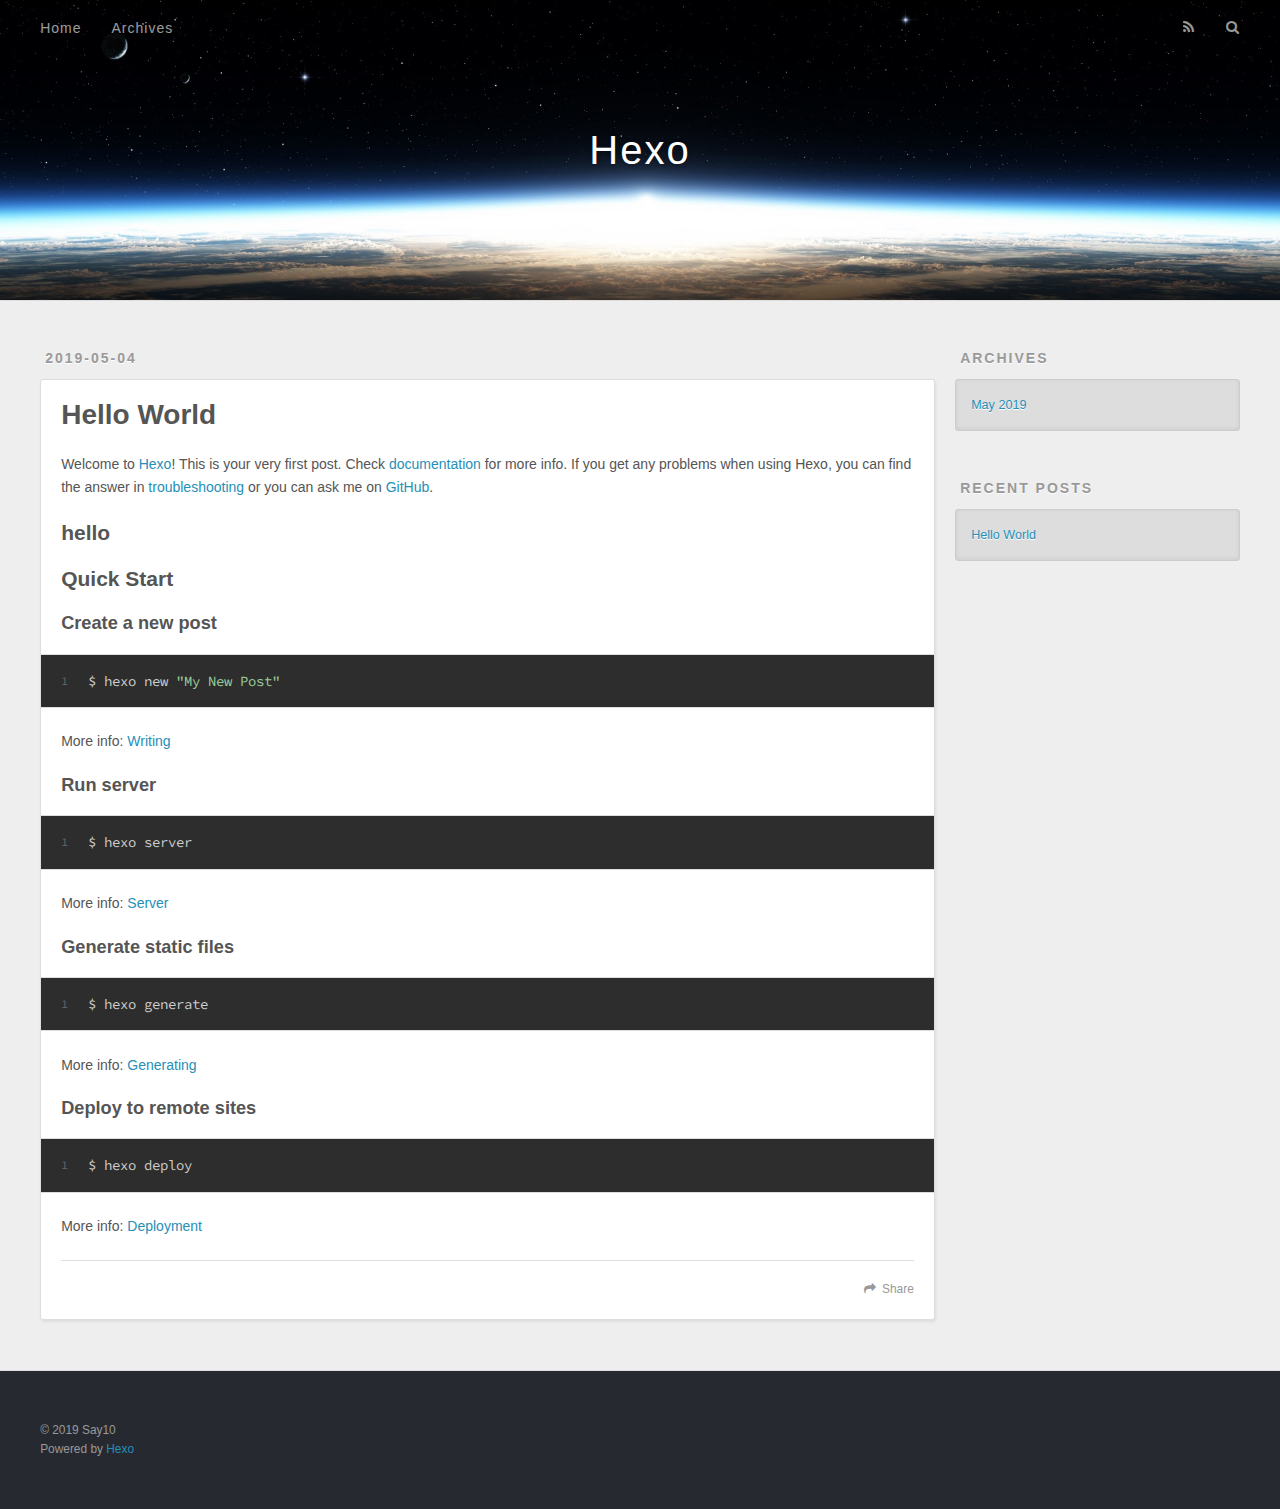
==== index.html @ f23dee53 "Site updated: 2019-05-04 13:45:22" ====
<!DOCTYPE html>
<html>
<head><meta name="generator" content="Hexo 3.8.0">
  <meta charset="utf-8">
  

  
  <title>Hexo</title>
  <meta name="viewport" content="width=device-width, initial-scale=1, maximum-scale=1">
  <meta property="og:type" content="website">
<meta property="og:title" content="Hexo">
<meta property="og:url" content="https://netyas.github.io/index.html">
<meta property="og:site_name" content="Hexo">
<meta property="og:locale" content="default">
<meta name="twitter:card" content="summary">
<meta name="twitter:title" content="Hexo">
  
    <link rel="alternate" href="/atom.xml" title="Hexo" type="application/atom+xml">
  
  
    <link rel="icon" href="/favicon.png">
  
  
    <link href="//fonts.googleapis.com/css?family=Source+Code+Pro" rel="stylesheet" type="text/css">
  
  <link rel="stylesheet" href="/css/style.css">
</head>
</html>
<body>
  <div id="container">
    <div id="wrap">
      <header id="header">
  <div id="banner"></div>
  <div id="header-outer" class="outer">
    <div id="header-title" class="inner">
      <h1 id="logo-wrap">
        <a href="/" id="logo">Hexo</a>
      </h1>
      
    </div>
    <div id="header-inner" class="inner">
      <nav id="main-nav">
        <a id="main-nav-toggle" class="nav-icon"></a>
        
          <a class="main-nav-link" href="/">Home</a>
        
          <a class="main-nav-link" href="/archives">Archives</a>
        
      </nav>
      <nav id="sub-nav">
        
          <a id="nav-rss-link" class="nav-icon" href="/atom.xml" title="RSS Feed"></a>
        
        <a id="nav-search-btn" class="nav-icon" title="Search"></a>
      </nav>
      <div id="search-form-wrap">
        <form action="//google.com/search" method="get" accept-charset="UTF-8" class="search-form"><input type="search" name="q" class="search-form-input" placeholder="Search"><button type="submit" class="search-form-submit">&#xF002;</button><input type="hidden" name="sitesearch" value="https://netyas.github.io"></form>
      </div>
    </div>
  </div>
</header>
      <div class="outer">
        <section id="main">
  
    <article id="post-hello-world" class="article article-type-post" itemscope itemprop="blogPost">
  <div class="article-meta">
    <a href="/2019/05/04/hello-world/" class="article-date">
  <time datetime="2019-05-04T12:26:43.002Z" itemprop="datePublished">2019-05-04</time>
</a>
    
  </div>
  <div class="article-inner">
    
    
      <header class="article-header">
        
  
    <h1 itemprop="name">
      <a class="article-title" href="/2019/05/04/hello-world/">Hello World</a>
    </h1>
  

      </header>
    
    <div class="article-entry" itemprop="articleBody">
      
        <p>Welcome to <a href="https://hexo.io/" target="_blank" rel="noopener">Hexo</a>! This is your very first post. Check <a href="https://hexo.io/docs/" target="_blank" rel="noopener">documentation</a> for more info. If you get any problems when using Hexo, you can find the answer in <a href="https://hexo.io/docs/troubleshooting.html" target="_blank" rel="noopener">troubleshooting</a> or you can ask me on <a href="https://github.com/hexojs/hexo/issues" target="_blank" rel="noopener">GitHub</a>.</p>
<h2 id="hello"><a href="#hello" class="headerlink" title="hello"></a>hello</h2><h2 id="Quick-Start"><a href="#Quick-Start" class="headerlink" title="Quick Start"></a>Quick Start</h2><h3 id="Create-a-new-post"><a href="#Create-a-new-post" class="headerlink" title="Create a new post"></a>Create a new post</h3><figure class="highlight bash"><table><tr><td class="gutter"><pre><span class="line">1</span><br></pre></td><td class="code"><pre><span class="line">$ hexo new <span class="string">"My New Post"</span></span><br></pre></td></tr></table></figure>
<p>More info: <a href="https://hexo.io/docs/writing.html" target="_blank" rel="noopener">Writing</a></p>
<h3 id="Run-server"><a href="#Run-server" class="headerlink" title="Run server"></a>Run server</h3><figure class="highlight bash"><table><tr><td class="gutter"><pre><span class="line">1</span><br></pre></td><td class="code"><pre><span class="line">$ hexo server</span><br></pre></td></tr></table></figure>
<p>More info: <a href="https://hexo.io/docs/server.html" target="_blank" rel="noopener">Server</a></p>
<h3 id="Generate-static-files"><a href="#Generate-static-files" class="headerlink" title="Generate static files"></a>Generate static files</h3><figure class="highlight bash"><table><tr><td class="gutter"><pre><span class="line">1</span><br></pre></td><td class="code"><pre><span class="line">$ hexo generate</span><br></pre></td></tr></table></figure>
<p>More info: <a href="https://hexo.io/docs/generating.html" target="_blank" rel="noopener">Generating</a></p>
<h3 id="Deploy-to-remote-sites"><a href="#Deploy-to-remote-sites" class="headerlink" title="Deploy to remote sites"></a>Deploy to remote sites</h3><figure class="highlight bash"><table><tr><td class="gutter"><pre><span class="line">1</span><br></pre></td><td class="code"><pre><span class="line">$ hexo deploy</span><br></pre></td></tr></table></figure>
<p>More info: <a href="https://hexo.io/docs/deployment.html" target="_blank" rel="noopener">Deployment</a></p>

      
    </div>
    <footer class="article-footer">
      <a data-url="https://netyas.github.io/2019/05/04/hello-world/" data-id="cjv9301st0000gswzo69f69qc" class="article-share-link">Share</a>
      
      
    </footer>
  </div>
  
</article>


  


</section>
        
          <aside id="sidebar">
  
    

  
    

  
    
  
    
  <div class="widget-wrap">
    <h3 class="widget-title">Archives</h3>
    <div class="widget">
      <ul class="archive-list"><li class="archive-list-item"><a class="archive-list-link" href="/archives/2019/05/">May 2019</a></li></ul>
    </div>
  </div>


  
    
  <div class="widget-wrap">
    <h3 class="widget-title">Recent Posts</h3>
    <div class="widget">
      <ul>
        
          <li>
            <a href="/2019/05/04/hello-world/">Hello World</a>
          </li>
        
      </ul>
    </div>
  </div>

  
</aside>
        
      </div>
      <footer id="footer">
  
  <div class="outer">
    <div id="footer-info" class="inner">
      &copy; 2019 Say10<br>
      Powered by <a href="http://hexo.io/" target="_blank">Hexo</a>
    </div>
  </div>
</footer>
    </div>
    <nav id="mobile-nav">
  
    <a href="/" class="mobile-nav-link">Home</a>
  
    <a href="/archives" class="mobile-nav-link">Archives</a>
  
</nav>
    

<script src="//ajax.googleapis.com/ajax/libs/jquery/2.0.3/jquery.min.js"></script>


  <link rel="stylesheet" href="/fancybox/jquery.fancybox.css">
  <script src="/fancybox/jquery.fancybox.pack.js"></script>


<script src="/js/script.js"></script>



  </div>
</body>
</html>
---- css/style.css ----
body {
  width: 100%;
}
body:before,
body:after {
  content: "";
  display: table;
}
body:after {
  clear: both;
}
html,
body,
div,
span,
applet,
object,
iframe,
h1,
h2,
h3,
h4,
h5,
h6,
p,
blockquote,
pre,
a,
abbr,
acronym,
address,
big,
cite,
code,
del,
dfn,
em,
img,
ins,
kbd,
q,
s,
samp,
small,
strike,
strong,
sub,
sup,
tt,
var,
dl,
dt,
dd,
ol,
ul,
li,
fieldset,
form,
label,
legend,
table,
caption,
tbody,
tfoot,
thead,
tr,
th,
td {
  margin: 0;
  padding: 0;
  border: 0;
  outline: 0;
  font-weight: inherit;
  font-style: inherit;
  font-family: inherit;
  font-size: 100%;
  vertical-align: baseline;
}
body {
  line-height: 1;
  color: #000;
  background: #fff;
}
ol,
ul {
  list-style: none;
}
table {
  border-collapse: separate;
  border-spacing: 0;
  vertical-align: middle;
}
caption,
th,
td {
  text-align: left;
  font-weight: normal;
  vertical-align: middle;
}
a img {
  border: none;
}
input,
button {
  margin: 0;
  padding: 0;
}
input::-moz-focus-inner,
button::-moz-focus-inner {
  border: 0;
  padding: 0;
}
@font-face {
  font-family: FontAwesome;
  font-style: normal;
  font-weight: normal;
  src: url("fonts/fontawesome-webfont.eot?v=#4.0.3");
  src: url("fonts/fontawesome-webfont.eot?#iefix&v=#4.0.3") format("embedded-opentype"), url("fonts/fontawesome-webfont.woff?v=#4.0.3") format("woff"), url("fonts/fontawesome-webfont.ttf?v=#4.0.3") format("truetype"), url("fonts/fontawesome-webfont.svg#fontawesomeregular?v=#4.0.3") format("svg");
}
html,
body,
#container {
  height: 100%;
}
body {
  background: #eee;
  font: 14px -apple-system, BlinkMacSystemFont, "Segoe UI", "Roboto", "Oxygen", "Ubuntu", "Cantarell", "Fira Sans", "Droid Sans", "Helvetica Neue", sans-serif;
  -webkit-text-size-adjust: 100%;
}
.outer {
  max-width: 1220px;
  margin: 0 auto;
  padding: 0 20px;
}
.outer:before,
.outer:after {
  content: "";
  display: table;
}
.outer:after {
  clear: both;
}
.inner {
  display: inline;
  float: left;
  width: 98.33333333333333%;
  margin: 0 0.833333333333333%;
}
.left,
.alignleft {
  float: left;
}
.right,
.alignright {
  float: right;
}
.clear {
  clear: both;
}
#container {
  position: relative;
}
.mobile-nav-on {
  overflow: hidden;
}
#wrap {
  height: 100%;
  width: 100%;
  position: absolute;
  top: 0;
  left: 0;
  -webkit-transition: 0.2s ease-out;
  -moz-transition: 0.2s ease-out;
  -ms-transition: 0.2s ease-out;
  transition: 0.2s ease-out;
  z-index: 1;
  background: #eee;
}
.mobile-nav-on #wrap {
  left: 280px;
}
@media screen and (min-width: 768px) {
  #main {
    display: inline;
    float: left;
    width: 73.33333333333333%;
    margin: 0 0.833333333333333%;
  }
}
.article-date,
.article-category-link,
.archive-year,
.widget-title {
  text-decoration: none;
  text-transform: uppercase;
  letter-spacing: 2px;
  color: #999;
  margin-bottom: 1em;
  margin-left: 5px;
  line-height: 1em;
  text-shadow: 0 1px #fff;
  font-weight: bold;
}
.article-inner,
.archive-article-inner {
  background: #fff;
  -webkit-box-shadow: 1px 2px 3px #ddd;
  box-shadow: 1px 2px 3px #ddd;
  border: 1px solid #ddd;
  border-radius: 3px;
}
.article-entry h1,
.widget h1 {
  font-size: 2em;
}
.article-entry h2,
.widget h2 {
  font-size: 1.5em;
}
.article-entry h3,
.widget h3 {
  font-size: 1.3em;
}
.article-entry h4,
.widget h4 {
  font-size: 1.2em;
}
.article-entry h5,
.widget h5 {
  font-size: 1em;
}
.article-entry h6,
.widget h6 {
  font-size: 1em;
  color: #999;
}
.article-entry hr,
.widget hr {
  border: 1px dashed #ddd;
}
.article-entry strong,
.widget strong {
  font-weight: bold;
}
.article-entry em,
.widget em,
.article-entry cite,
.widget cite {
  font-style: italic;
}
.article-entry sup,
.widget sup,
.article-entry sub,
.widget sub {
  font-size: 0.75em;
  line-height: 0;
  position: relative;
  vertical-align: baseline;
}
.article-entry sup,
.widget sup {
  top: -0.5em;
}
.article-entry sub,
.widget sub {
  bottom: -0.2em;
}
.article-entry small,
.widget small {
  font-size: 0.85em;
}
.article-entry acronym,
.widget acronym,
.article-entry abbr,
.widget abbr {
  border-bottom: 1px dotted;
}
.article-entry ul,
.widget ul,
.article-entry ol,
.widget ol,
.article-entry dl,
.widget dl {
  margin: 0 20px;
  line-height: 1.6em;
}
.article-entry ul ul,
.widget ul ul,
.article-entry ol ul,
.widget ol ul,
.article-entry ul ol,
.widget ul ol,
.article-entry ol ol,
.widget ol ol {
  margin-top: 0;
  margin-bottom: 0;
}
.article-entry ul,
.widget ul {
  list-style: disc;
}
.article-entry ol,
.widget ol {
  list-style: decimal;
}
.article-entry dt,
.widget dt {
  font-weight: bold;
}
#header {
  height: 300px;
  position: relative;
  border-bottom: 1px solid #ddd;
}
#header:before,
#header:after {
  content: "";
  position: absolute;
  left: 0;
  right: 0;
  height: 40px;
}
#header:before {
  top: 0;
  background: -webkit-linear-gradient(rgba(0,0,0,0.2), transparent);
  background: -moz-linear-gradient(rgba(0,0,0,0.2), transparent);
  background: -ms-linear-gradient(rgba(0,0,0,0.2), transparent);
  background: linear-gradient(rgba(0,0,0,0.2), transparent);
}
#header:after {
  bottom: 0;
  background: -webkit-linear-gradient(transparent, rgba(0,0,0,0.2));
  background: -moz-linear-gradient(transparent, rgba(0,0,0,0.2));
  background: -ms-linear-gradient(transparent, rgba(0,0,0,0.2));
  background: linear-gradient(transparent, rgba(0,0,0,0.2));
}
#header-outer {
  height: 100%;
  position: relative;
}
#header-inner {
  position: relative;
  overflow: hidden;
}
#banner {
  position: absolute;
  top: 0;
  left: 0;
  width: 100%;
  height: 100%;
  background: url("images/banner.jpg") center #000;
  -webkit-background-size: cover;
  -moz-background-size: cover;
  background-size: cover;
  z-index: -1;
}
#header-title {
  text-align: center;
  height: 40px;
  position: absolute;
  top: 50%;
  left: 0;
  margin-top: -20px;
}
#logo,
#subtitle {
  text-decoration: none;
  color: #fff;
  font-weight: 300;
  text-shadow: 0 1px 4px rgba(0,0,0,0.3);
}
#logo {
  font-size: 40px;
  line-height: 40px;
  letter-spacing: 2px;
}
#subtitle {
  font-size: 16px;
  line-height: 16px;
  letter-spacing: 1px;
}
#subtitle-wrap {
  margin-top: 16px;
}
#main-nav {
  float: left;
  margin-left: -15px;
}
.nav-icon,
.main-nav-link {
  float: left;
  color: #fff;
  opacity: 0.6;
  text-decoration: none;
  text-shadow: 0 1px rgba(0,0,0,0.2);
  -webkit-transition: opacity 0.2s;
  -moz-transition: opacity 0.2s;
  -ms-transition: opacity 0.2s;
  transition: opacity 0.2s;
  display: block;
  padding: 20px 15px;
}
.nav-icon:hover,
.main-nav-link:hover {
  opacity: 1;
}
.nav-icon {
  font-family: FontAwesome;
  text-align: center;
  font-size: 14px;
  width: 14px;
  height: 14px;
  padding: 20px 15px;
  position: relative;
  cursor: pointer;
}
.main-nav-link {
  font-weight: 300;
  letter-spacing: 1px;
}
@media screen and (max-width: 479px) {
  .main-nav-link {
    display: none;
  }
}
#main-nav-toggle {
  display: none;
}
#main-nav-toggle:before {
  content: "\f0c9";
}
@media screen and (max-width: 479px) {
  #main-nav-toggle {
    display: block;
  }
}
#sub-nav {
  float: right;
  margin-right: -15px;
}
#nav-rss-link:before {
  content: "\f09e";
}
#nav-search-btn:before {
  content: "\f002";
}
#search-form-wrap {
  position: absolute;
  top: 15px;
  width: 150px;
  height: 30px;
  right: -150px;
  opacity: 0;
  -webkit-transition: 0.2s ease-out;
  -moz-transition: 0.2s ease-out;
  -ms-transition: 0.2s ease-out;
  transition: 0.2s ease-out;
}
#search-form-wrap.on {
  opacity: 1;
  right: 0;
}
@media screen and (max-width: 479px) {
  #search-form-wrap {
    width: 100%;
    right: -100%;
  }
}
.search-form {
  position: absolute;
  top: 0;
  left: 0;
  right: 0;
  background: #fff;
  padding: 5px 15px;
  border-radius: 15px;
  -webkit-box-shadow: 0 0 10px rgba(0,0,0,0.3);
  box-shadow: 0 0 10px rgba(0,0,0,0.3);
}
.search-form-input {
  border: none;
  background: none;
  color: #555;
  width: 100%;
  font: 13px -apple-system, BlinkMacSystemFont, "Segoe UI", "Roboto", "Oxygen", "Ubuntu", "Cantarell", "Fira Sans", "Droid Sans", "Helvetica Neue", sans-serif;
  outline: none;
}
.search-form-input::-webkit-search-results-decoration,
.search-form-input::-webkit-search-cancel-button {
  -webkit-appearance: none;
}
.search-form-submit {
  position: absolute;
  top: 50%;
  right: 10px;
  margin-top: -7px;
  font: 13px FontAwesome;
  border: none;
  background: none;
  color: #bbb;
  cursor: pointer;
}
.search-form-submit:hover,
.search-form-submit:focus {
  color: #777;
}
.article {
  margin: 50px 0;
}
.article-inner {
  overflow: hidden;
}
.article-meta:before,
.article-meta:after {
  content: "";
  display: table;
}
.article-meta:after {
  clear: both;
}
.article-date {
  float: left;
}
.article-category {
  float: left;
  line-height: 1em;
  color: #ccc;
  text-shadow: 0 1px #fff;
  margin-left: 8px;
}
.article-category:before {
  content: "\2022";
}
.article-category-link {
  margin: 0 12px 1em;
}
.article-header {
  padding: 20px 20px 0;
}
.article-title {
  text-decoration: none;
  font-size: 2em;
  font-weight: bold;
  color: #555;
  line-height: 1.1em;
  -webkit-transition: color 0.2s;
  -moz-transition: color 0.2s;
  -ms-transition: color 0.2s;
  transition: color 0.2s;
}
a.article-title:hover {
  color: #258fb8;
}
.article-entry {
  color: #555;
  padding: 0 20px;
}
.article-entry:before,
.article-entry:after {
  content: "";
  display: table;
}
.article-entry:after {
  clear: both;
}
.article-entry p,
.article-entry table {
  line-height: 1.6em;
  margin: 1.6em 0;
}
.article-entry h1,
.article-entry h2,
.article-entry h3,
.article-entry h4,
.article-entry h5,
.article-entry h6 {
  font-weight: bold;
}
.article-entry h1,
.article-entry h2,
.article-entry h3,
.article-entry h4,
.article-entry h5,
.article-entry h6 {
  line-height: 1.1em;
  margin: 1.1em 0;
}
.article-entry a {
  color: #258fb8;
  text-decoration: none;
}
.article-entry a:hover {
  text-decoration: underline;
}
.article-entry ul,
.article-entry ol,
.article-entry dl {
  margin-top: 1.6em;
  margin-bottom: 1.6em;
}
.article-entry img,
.article-entry video {
  max-width: 100%;
  height: auto;
  display: block;
  margin: auto;
}
.article-entry iframe {
  border: none;
}
.article-entry table {
  width: 100%;
  border-collapse: collapse;
  border-spacing: 0;
}
.article-entry th {
  font-weight: bold;
  border-bottom: 3px solid #ddd;
  padding-bottom: 0.5em;
}
.article-entry td {
  border-bottom: 1px solid #ddd;
  padding: 10px 0;
}
.article-entry blockquote {
  font-family: Georgia, "Times New Roman", serif;
  font-size: 1.4em;
  margin: 1.6em 20px;
  text-align: center;
}
.article-entry blockquote footer {
  font-size: 14px;
  margin: 1.6em 0;
  font-family: -apple-system, BlinkMacSystemFont, "Segoe UI", "Roboto", "Oxygen", "Ubuntu", "Cantarell", "Fira Sans", "Droid Sans", "Helvetica Neue", sans-serif;
}
.article-entry blockquote footer cite:before {
  content: "—";
  padding: 0 0.5em;
}
.article-entry .pullquote {
  text-align: left;
  width: 45%;
  margin: 0;
}
.article-entry .pullquote.left {
  margin-left: 0.5em;
  margin-right: 1em;
}
.article-entry .pullquote.right {
  margin-right: 0.5em;
  margin-left: 1em;
}
.article-entry .caption {
  color: #999;
  display: block;
  font-size: 0.9em;
  margin-top: 0.5em;
  position: relative;
  text-align: center;
}
.article-entry .video-container {
  position: relative;
  padding-top: 56.25%;
  height: 0;
  overflow: hidden;
}
.article-entry .video-container iframe,
.article-entry .video-container object,
.article-entry .video-container embed {
  position: absolute;
  top: 0;
  left: 0;
  width: 100%;
  height: 100%;
  margin-top: 0;
}
.article-more-link a {
  display: inline-block;
  line-height: 1em;
  padding: 6px 15px;
  border-radius: 15px;
  background: #eee;
  color: #999;
  text-shadow: 0 1px #fff;
  text-decoration: none;
}
.article-more-link a:hover {
  background: #258fb8;
  color: #fff;
  text-decoration: none;
  text-shadow: 0 1px #1e7293;
}
.article-footer {
  font-size: 0.85em;
  line-height: 1.6em;
  border-top: 1px solid #ddd;
  padding-top: 1.6em;
  margin: 0 20px 20px;
}
.article-footer:before,
.article-footer:after {
  content: "";
  display: table;
}
.article-footer:after {
  clear: both;
}
.article-footer a {
  color: #999;
  text-decoration: none;
}
.article-footer a:hover {
  color: #555;
}
.article-tag-list-item {
  float: left;
  margin-right: 10px;
}
.article-tag-list-link:before {
  content: "#";
}
.article-comment-link {
  float: right;
}
.article-comment-link:before {
  content: "\f075";
  font-family: FontAwesome;
  padding-right: 8px;
}
.article-share-link {
  cursor: pointer;
  float: right;
  margin-left: 20px;
}
.article-share-link:before {
  content: "\f064";
  font-family: FontAwesome;
  padding-right: 6px;
}
#article-nav {
  position: relative;
}
#article-nav:before,
#article-nav:after {
  content: "";
  display: table;
}
#article-nav:after {
  clear: both;
}
@media screen and (min-width: 768px) {
  #article-nav {
    margin: 50px 0;
  }
  #article-nav:before {
    width: 8px;
    height: 8px;
    position: absolute;
    top: 50%;
    left: 50%;
    margin-top: -4px;
    margin-left: -4px;
    content: "";
    border-radius: 50%;
    background: #ddd;
    -webkit-box-shadow: 0 1px 2px #fff;
    box-shadow: 0 1px 2px #fff;
  }
}
.article-nav-link-wrap {
  text-decoration: none;
  text-shadow: 0 1px #fff;
  color: #999;
  -webkit-box-sizing: border-box;
  -moz-box-sizing: border-box;
  box-sizing: border-box;
  margin-top: 50px;
  text-align: center;
  display: block;
}
.article-nav-link-wrap:hover {
  color: #555;
}
@media screen and (min-width: 768px) {
  .article-nav-link-wrap {
    width: 50%;
    margin-top: 0;
  }
}
@media screen and (min-width: 768px) {
  #article-nav-newer {
    float: left;
    text-align: right;
    padding-right: 20px;
  }
}
@media screen and (min-width: 768px) {
  #article-nav-older {
    float: right;
    text-align: left;
    padding-left: 20px;
  }
}
.article-nav-caption {
  text-transform: uppercase;
  letter-spacing: 2px;
  color: #ddd;
  line-height: 1em;
  font-weight: bold;
}
#article-nav-newer .article-nav-caption {
  margin-right: -2px;
}
.article-nav-title {
  font-size: 0.85em;
  line-height: 1.6em;
  margin-top: 0.5em;
}
.article-share-box {
  position: absolute;
  display: none;
  background: #fff;
  -webkit-box-shadow: 1px 2px 10px rgba(0,0,0,0.2);
  box-shadow: 1px 2px 10px rgba(0,0,0,0.2);
  border-radius: 3px;
  margin-left: -145px;
  overflow: hidden;
  z-index: 1;
}
.article-share-box.on {
  display: block;
}
.article-share-input {
  width: 100%;
  background: none;
  -webkit-box-sizing: border-box;
  -moz-box-sizing: border-box;
  box-sizing: border-box;
  font: 14px -apple-system, BlinkMacSystemFont, "Segoe UI", "Roboto", "Oxygen", "Ubuntu", "Cantarell", "Fira Sans", "Droid Sans", "Helvetica Neue", sans-serif;
  padding: 0 15px;
  color: #555;
  outline: none;
  border: 1px solid #ddd;
  border-radius: 3px 3px 0 0;
  height: 36px;
  line-height: 36px;
}
.article-share-links {
  background: #eee;
}
.article-share-links:before,
.article-share-links:after {
  content: "";
  display: table;
}
.article-share-links:after {
  clear: both;
}
.article-share-twitter,
.article-share-facebook,
.article-share-pinterest,
.article-share-google {
  width: 50px;
  height: 36px;
  display: block;
  float: left;
  position: relative;
  color: #999;
  text-shadow: 0 1px #fff;
}
.article-share-twitter:before,
.article-share-facebook:before,
.article-share-pinterest:before,
.article-share-google:before {
  font-size: 20px;
  font-family: FontAwesome;
  width: 20px;
  height: 20px;
  position: absolute;
  top: 50%;
  left: 50%;
  margin-top: -10px;
  margin-left: -10px;
  text-align: center;
}
.article-share-twitter:hover,
.article-share-facebook:hover,
.article-share-pinterest:hover,
.article-share-google:hover {
  color: #fff;
}
.article-share-twitter:before {
  content: "\f099";
}
.article-share-twitter:hover {
  background: #00aced;
  text-shadow: 0 1px #008abe;
}
.article-share-facebook:before {
  content: "\f09a";
}
.article-share-facebook:hover {
  background: #3b5998;
  text-shadow: 0 1px #2f477a;
}
.article-share-pinterest:before {
  content: "\f0d2";
}
.article-share-pinterest:hover {
  background: #cb2027;
  text-shadow: 0 1px #a21a1f;
}
.article-share-google:before {
  content: "\f0d5";
}
.article-share-google:hover {
  background: #dd4b39;
  text-shadow: 0 1px #be3221;
}
.article-gallery {
  background: #000;
  position: relative;
}
.article-gallery-photos {
  position: relative;
  overflow: hidden;
}
.article-gallery-img {
  display: none;
  max-width: 100%;
}
.article-gallery-img:first-child {
  display: block;
}
.article-gallery-img.loaded {
  position: absolute;
  display: block;
}
.article-gallery-img img {
  display: block;
  max-width: 100%;
  margin: 0 auto;
}
#comments {
  background: #fff;
  -webkit-box-shadow: 1px 2px 3px #ddd;
  box-shadow: 1px 2px 3px #ddd;
  padding: 20px;
  border: 1px solid #ddd;
  border-radius: 3px;
  margin: 50px 0;
}
#comments a {
  color: #258fb8;
}
.archives-wrap {
  margin: 50px 0;
}
.archives:before,
.archives:after {
  content: "";
  display: table;
}
.archives:after {
  clear: both;
}
.archive-year-wrap {
  margin-bottom: 1em;
}
.archives {
  -webkit-column-gap: 10px;
  -moz-column-gap: 10px;
  column-gap: 10px;
}
@media screen and (min-width: 480px) and (max-width: 767px) {
  .archives {
    -webkit-column-count: 2;
    -moz-column-count: 2;
    column-count: 2;
  }
}
@media screen and (min-width: 768px) {
  .archives {
    -webkit-column-count: 3;
    -moz-column-count: 3;
    column-count: 3;
  }
}
.archive-article {
  -webkit-column-break-inside: avoid;
  page-break-inside: avoid;
  overflow: hidden;
  break-inside: avoid-column;
}
.archive-article-inner {
  padding: 10px;
  margin-bottom: 15px;
}
.archive-article-title {
  text-decoration: none;
  font-weight: bold;
  color: #555;
  -webkit-transition: color 0.2s;
  -moz-transition: color 0.2s;
  -ms-transition: color 0.2s;
  transition: color 0.2s;
  line-height: 1.6em;
}
.archive-article-title:hover {
  color: #258fb8;
}
.archive-article-footer {
  margin-top: 1em;
}
.archive-article-date {
  color: #999;
  text-decoration: none;
  font-size: 0.85em;
  line-height: 1em;
  margin-bottom: 0.5em;
  display: block;
}
#page-nav {
  margin: 50px auto;
  background: #fff;
  -webkit-box-shadow: 1px 2px 3px #ddd;
  box-shadow: 1px 2px 3px #ddd;
  border: 1px solid #ddd;
  border-radius: 3px;
  text-align: center;
  color: #999;
  overflow: hidden;
}
#page-nav:before,
#page-nav:after {
  content: "";
  display: table;
}
#page-nav:after {
  clear: both;
}
#page-nav a,
#page-nav span {
  padding: 10px 20px;
  line-height: 1;
  height: 2ex;
}
#page-nav a {
  color: #999;
  text-decoration: none;
}
#page-nav a:hover {
  background: #999;
  color: #fff;
}
#page-nav .prev {
  float: left;
}
#page-nav .next {
  float: right;
}
#page-nav .page-number {
  display: inline-block;
}
@media screen and (max-width: 479px) {
  #page-nav .page-number {
    display: none;
  }
}
#page-nav .current {
  color: #555;
  font-weight: bold;
}
#page-nav .space {
  color: #ddd;
}
#footer {
  background: #262a30;
  padding: 50px 0;
  border-top: 1px solid #ddd;
  color: #999;
}
#footer a {
  color: #258fb8;
  text-decoration: none;
}
#footer a:hover {
  text-decoration: underline;
}
#footer-info {
  line-height: 1.6em;
  font-size: 0.85em;
}
.article-entry pre,
.article-entry .highlight {
  background: #2d2d2d;
  margin: 0 -20px;
  padding: 15px 20px;
  border-style: solid;
  border-color: #ddd;
  border-width: 1px 0;
  overflow: auto;
  color: #ccc;
  line-height: 22.400000000000002px;
}
.article-entry .highlight .gutter pre,
.article-entry .gist .gist-file .gist-data .line-numbers {
  color: #666;
  font-size: 0.85em;
}
.article-entry pre,
.article-entry code {
  font-family: "Source Code Pro", Consolas, Monaco, Menlo, Consolas, monospace;
}
.article-entry code {
  background: #eee;
  text-shadow: 0 1px #fff;
  padding: 0 0.3em;
}
.article-entry pre code {
  background: none;
  text-shadow: none;
  padding: 0;
}
.article-entry .highlight pre {
  border: none;
  margin: 0;
  padding: 0;
}
.article-entry .highlight table {
  margin: 0;
  width: auto;
}
.article-entry .highlight td {
  border: none;
  padding: 0;
}
.article-entry .highlight figcaption {
  font-size: 0.85em;
  color: #999;
  line-height: 1em;
  margin-bottom: 1em;
}
.article-entry .highlight figcaption:before,
.article-entry .highlight figcaption:after {
  content: "";
  display: table;
}
.article-entry .highlight figcaption:after {
  clear: both;
}
.article-entry .highlight figcaption a {
  float: right;
}
.article-entry .highlight .gutter pre {
  text-align: right;
  padding-right: 20px;
}
.article-entry .highlight .line {
  height: 22.400000000000002px;
}
.article-entry .highlight .line.marked {
  background: #515151;
}
.article-entry .gist {
  margin: 0 -20px;
  border-style: solid;
  border-color: #ddd;
  border-width: 1px 0;
  background: #2d2d2d;
  padding: 15px 20px 15px 0;
}
.article-entry .gist .gist-file {
  border: none;
  font-family: "Source Code Pro", Consolas, Monaco, Menlo, Consolas, monospace;
  margin: 0;
}
.article-entry .gist .gist-file .gist-data {
  background: none;
  border: none;
}
.article-entry .gist .gist-file .gist-data .line-numbers {
  background: none;
  border: none;
  padding: 0 20px 0 0;
}
.article-entry .gist .gist-file .gist-data .line-data {
  padding: 0 !important;
}
.article-entry .gist .gist-file .highlight {
  margin: 0;
  padding: 0;
  border: none;
}
.article-entry .gist .gist-file .gist-meta {
  background: #2d2d2d;
  color: #999;
  font: 0.85em -apple-system, BlinkMacSystemFont, "Segoe UI", "Roboto", "Oxygen", "Ubuntu", "Cantarell", "Fira Sans", "Droid Sans", "Helvetica Neue", sans-serif;
  text-shadow: 0 0;
  padding: 0;
  margin-top: 1em;
  margin-left: 20px;
}
.article-entry .gist .gist-file .gist-meta a {
  color: #258fb8;
  font-weight: normal;
}
.article-entry .gist .gist-file .gist-meta a:hover {
  text-decoration: underline;
}
pre .comment,
pre .title {
  color: #999;
}
pre .variable,
pre .attribute,
pre .tag,
pre .regexp,
pre .ruby .constant,
pre .xml .tag .title,
pre .xml .pi,
pre .xml .doctype,
pre .html .doctype,
pre .css .id,
pre .css .class,
pre .css .pseudo {
  color: #f2777a;
}
pre .number,
pre .preprocessor,
pre .built_in,
pre .literal,
pre .params,
pre .constant {
  color: #f99157;
}
pre .class,
pre .ruby .class .title,
pre .css .rules .attribute {
  color: #9c9;
}
pre .string,
pre .value,
pre .inheritance,
pre .header,
pre .ruby .symbol,
pre .xml .cdata {
  color: #9c9;
}
pre .css .hexcolor {
  color: #6cc;
}
pre .function,
pre .python .decorator,
pre .python .title,
pre .ruby .function .title,
pre .ruby .title .keyword,
pre .perl .sub,
pre .javascript .title,
pre .coffeescript .title {
  color: #69c;
}
pre .keyword,
pre .javascript .function {
  color: #c9c;
}
@media screen and (max-width: 479px) {
  #mobile-nav {
    position: absolute;
    top: 0;
    left: 0;
    width: 280px;
    height: 100%;
    background: #191919;
    border-right: 1px solid #fff;
  }
}
@media screen and (max-width: 479px) {
  .mobile-nav-link {
    display: block;
    color: #999;
    text-decoration: none;
    padding: 15px 20px;
    font-weight: bold;
  }
  .mobile-nav-link:hover {
    color: #fff;
  }
}
@media screen and (min-width: 768px) {
  #sidebar {
    display: inline;
    float: left;
    width: 23.333333333333332%;
    margin: 0 0.833333333333333%;
  }
}
.widget-wrap {
  margin: 50px 0;
}
.widget {
  color: #777;
  text-shadow: 0 1px #fff;
  background: #ddd;
  -webkit-box-shadow: 0 -1px 4px #ccc inset;
  box-shadow: 0 -1px 4px #ccc inset;
  border: 1px solid #ccc;
  padding: 15px;
  border-radius: 3px;
}
.widget a {
  color: #258fb8;
  text-decoration: none;
}
.widget a:hover {
  text-decoration: underline;
}
.widget ul ul,
.widget ol ul,
.widget dl ul,
.widget ul ol,
.widget ol ol,
.widget dl ol,
.widget ul dl,
.widget ol dl,
.widget dl dl {
  margin-left: 15px;
  list-style: disc;
}
.widget {
  line-height: 1.6em;
  word-wrap: break-word;
  font-size: 0.9em;
}
.widget ul,
.widget ol {
  list-style: none;
  margin: 0;
}
.widget ul ul,
.widget ol ul,
.widget ul ol,
.widget ol ol {
  margin: 0 20px;
}
.widget ul ul,
.widget ol ul {
  list-style: disc;
}
.widget ul ol,
.widget ol ol {
  list-style: decimal;
}
.category-list-count,
.tag-list-count,
.archive-list-count {
  padding-left: 5px;
  color: #999;
  font-size: 0.85em;
}
.category-list-count:before,
.tag-list-count:before,
.archive-list-count:before {
  content: "(";
}
.category-list-count:after,
.tag-list-count:after,
.archive-list-count:after {
  content: ")";
}
.tagcloud a {
  margin-right: 5px;
  display: inline-block;
}
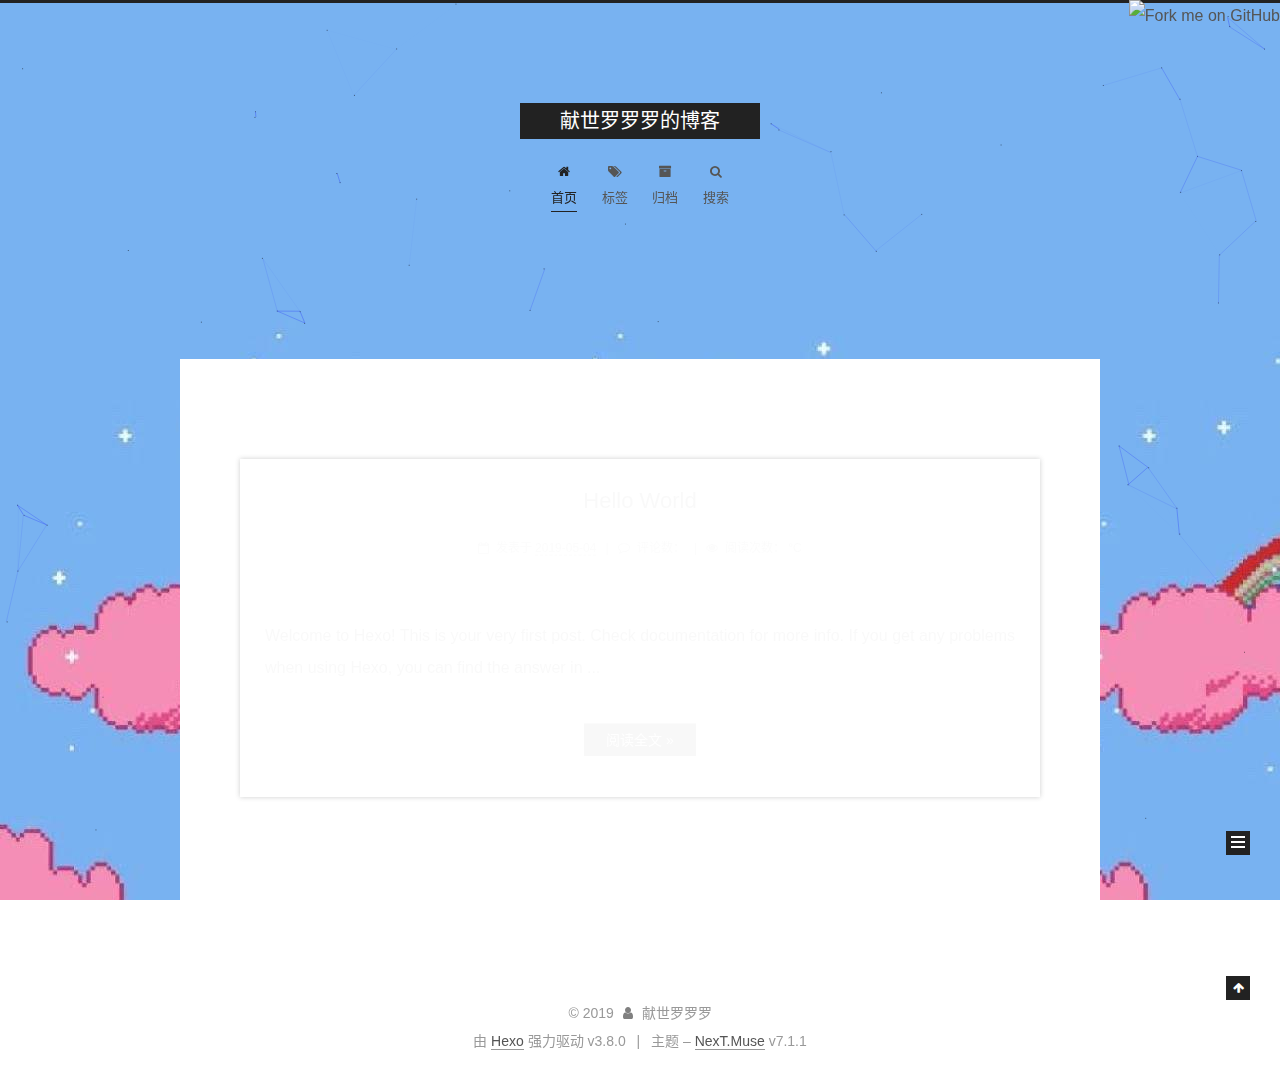
==== commit 7af7642e: "Site updated: 2019-05-05 02:42:37" ====
--- a/index.html
+++ b/index.html
@@ -1,184 +1,1222 @@
 <!DOCTYPE html>
-<html>
+
+
+
+
+
+
+
+
+
+
+
+
+  
+
+
+<html class="theme-next muse use-motion" lang="zh-CN">
 <head><meta name="generator" content="Hexo 3.8.0">
-  <meta charset="utf-8">
-  
-
-  
-  <title>Hexo</title>
-  <meta name="viewport" content="width=device-width, initial-scale=1, maximum-scale=1">
+  <meta charset="UTF-8">
+<meta http-equiv="X-UA-Compatible" content="IE=edge">
+<meta name="viewport" content="width=device-width, initial-scale=1, maximum-scale=2">
+<meta name="theme-color" content="#222">
+
+
+
+
+
+
+
+
+
+
+
+
+
+
+
+
+
+
+
+
+
+
+
+
+<link rel="stylesheet" href="/lib/font-awesome/css/font-awesome.min.css?v=4.6.2">
+
+<link rel="stylesheet" href="/css/main.css?v=7.1.1">
+
+
+  <link rel="apple-touch-icon" sizes="180x180" href="/images/apple-touch-icon-next.png?v=7.1.1">
+
+
+  <link rel="icon" type="image/png" sizes="32x32" href="/images/favicon-32x32-next.png?v=7.1.1">
+
+
+  <link rel="icon" type="image/png" sizes="16x16" href="/images/favicon-16x16-next.png?v=7.1.1">
+
+
+  <link rel="mask-icon" href="/images/logo.svg?v=7.1.1" color="#222">
+
+
+
+
+
+
+
+<script id="hexo.configurations">
+  var NexT = window.NexT || {};
+  var CONFIG = {
+    root: '/',
+    scheme: 'Muse',
+    version: '7.1.1',
+    sidebar: {"position":"left","display":"post","offset":12,"onmobile":false,"dimmer":false},
+    back2top: true,
+    back2top_sidebar: false,
+    fancybox: false,
+    fastclick: false,
+    lazyload: false,
+    tabs: true,
+    motion: {"enable":true,"async":false,"transition":{"post_block":"fadeIn","post_header":"slideDownIn","post_body":"slideDownIn","coll_header":"slideLeftIn","sidebar":"slideUpIn"}},
+    algolia: {
+      applicationID: '',
+      apiKey: '',
+      indexName: '',
+      hits: {"per_page":10},
+      labels: {"input_placeholder":"Search for Posts","hits_empty":"We didn't find any results for the search: ${query}","hits_stats":"${hits} results found in ${time} ms"}
+    }
+  };
+</script>
+
+
+  
+
+
+
+
   <meta property="og:type" content="website">
-<meta property="og:title" content="Hexo">
+<meta property="og:title" content="献世罗罗罗的博客">
 <meta property="og:url" content="https://netyas.github.io/index.html">
-<meta property="og:site_name" content="Hexo">
-<meta property="og:locale" content="default">
+<meta property="og:site_name" content="献世罗罗罗的博客">
+<meta property="og:locale" content="zh-CN">
 <meta name="twitter:card" content="summary">
-<meta name="twitter:title" content="Hexo">
-  
-    <link rel="alternate" href="/atom.xml" title="Hexo" type="application/atom+xml">
-  
-  
-    <link rel="icon" href="/favicon.png">
-  
-  
-    <link href="//fonts.googleapis.com/css?family=Source+Code+Pro" rel="stylesheet" type="text/css">
-  
-  <link rel="stylesheet" href="/css/style.css">
+<meta name="twitter:title" content="献世罗罗罗的博客">
+
+
+
+  <link rel="alternate" href="/atom.xml" title="献世罗罗罗的博客" type="application/atom+xml">
+
+
+
+  
+  
+  <link rel="canonical" href="https://netyas.github.io/">
+
+
+
+<script id="page.configurations">
+  CONFIG.page = {
+    sidebar: "",
+  };
+</script>
+
+  <title>献世罗罗罗的博客</title>
+  
+
+
+
+
+
+
+
+
+
+
+
+
+  <noscript>
+  <style>
+  .use-motion .motion-element,
+  .use-motion .brand,
+  .use-motion .menu-item,
+  .sidebar-inner,
+  .use-motion .post-block,
+  .use-motion .pagination,
+  .use-motion .comments,
+  .use-motion .post-header,
+  .use-motion .post-body,
+  .use-motion .collection-title { opacity: initial; }
+
+  .use-motion .logo,
+  .use-motion .site-title,
+  .use-motion .site-subtitle {
+    opacity: initial;
+    top: initial;
+  }
+
+  .use-motion .logo-line-before i { left: initial; }
+  .use-motion .logo-line-after i { right: initial; }
+  </style>
+</noscript>
+
 </head>
-</html>
-<body>
-  <div id="container">
-    <div id="wrap">
-      <header id="header">
-  <div id="banner"></div>
-  <div id="header-outer" class="outer">
-    <div id="header-title" class="inner">
-      <h1 id="logo-wrap">
-        <a href="/" id="logo">Hexo</a>
-      </h1>
-      
+
+<body itemscope itemtype="http://schema.org/WebPage" lang="zh-CN">
+
+  
+  
+    
+  
+
+  <div class="container sidebar-position-left 
+  page-home">
+    <div class="headband"></div>
+
+    <a href="https://github.com/netyas"><img style="position: absolute;top: 0;right: 0;border: 0" src="https://github.blog/wp-content/uploads/2008/12/forkme_right_darkblue_121621.png?resize=149%2C149" class="attachment-full size-full" alt="Fork me on GitHub" data-recalc-dims="1"></a>
+
+    <header id="header" class="header" itemscope itemtype="http://schema.org/WPHeader">
+      <div class="header-inner"><div class="site-brand-wrapper">
+  <div class="site-meta">
+    
+
+    <div class="custom-logo-site-title">
+      <a href="/" class="brand" rel="start">
+        <span class="logo-line-before"><i></i></span>
+        <span class="site-title">献世罗罗罗的博客</span>
+        <span class="logo-line-after"><i></i></span>
+      </a>
     </div>
-    <div id="header-inner" class="inner">
-      <nav id="main-nav">
-        <a id="main-nav-toggle" class="nav-icon"></a>
-        
-          <a class="main-nav-link" href="/">Home</a>
-        
-          <a class="main-nav-link" href="/archives">Archives</a>
-        
-      </nav>
-      <nav id="sub-nav">
-        
-          <a id="nav-rss-link" class="nav-icon" href="/atom.xml" title="RSS Feed"></a>
-        
-        <a id="nav-search-btn" class="nav-icon" title="Search"></a>
-      </nav>
-      <div id="search-form-wrap">
-        <form action="//google.com/search" method="get" accept-charset="UTF-8" class="search-form"><input type="search" name="q" class="search-form-input" placeholder="Search"><button type="submit" class="search-form-submit">&#xF002;</button><input type="hidden" name="sitesearch" value="https://netyas.github.io"></form>
-      </div>
+    
+    
+  </div>
+
+  <div class="site-nav-toggle">
+    <button aria-label="切换导航栏">
+      <span class="btn-bar"></span>
+      <span class="btn-bar"></span>
+      <span class="btn-bar"></span>
+    </button>
+  </div>
+</div>
+
+
+
+<nav class="site-nav">
+  
+    <ul id="menu" class="menu">
+      
+        
+        
+        
+          
+          <li class="menu-item menu-item-home menu-item-active">
+
+    
+    
+    
+      
+    
+
+    
+
+    <a href="/" rel="section"><i class="menu-item-icon fa fa-fw fa-home"></i> <br>首页</a>
+
+  </li>
+        
+        
+        
+          
+          <li class="menu-item menu-item-tags">
+
+    
+    
+    
+      
+    
+
+    
+
+    <a href="/tags/" rel="section"><i class="menu-item-icon fa fa-fw fa-tags"></i> <br>标签</a>
+
+  </li>
+        
+        
+        
+          
+          <li class="menu-item menu-item-archives">
+
+    
+    
+    
+      
+    
+
+    
+
+    <a href="/archives/" rel="section"><i class="menu-item-icon fa fa-fw fa-archive"></i> <br>归档</a>
+
+  </li>
+
+      
+      
+        <li class="menu-item menu-item-search">
+          
+            <a href="javascript:;" class="popup-trigger">
+          
+            
+              <i class="menu-item-icon fa fa-search fa-fw"></i> <br>搜索</a>
+        </li>
+      
+    </ul>
+  
+
+  
+    
+
+  
+
+  
+    <div class="site-search">
+      
+  <div class="popup search-popup local-search-popup">
+  <div class="local-search-header clearfix">
+    <span class="search-icon">
+      <i class="fa fa-search"></i>
+    </span>
+    <span class="popup-btn-close">
+      <i class="fa fa-times-circle"></i>
+    </span>
+    <div class="local-search-input-wrapper">
+      <input autocomplete="off" placeholder="搜索..." spellcheck="false" type="text" id="local-search-input">
     </div>
   </div>
-</header>
-      <div class="outer">
-        <section id="main">
-  
-    <article id="post-hello-world" class="article article-type-post" itemscope itemprop="blogPost">
-  <div class="article-meta">
-    <a href="/2019/05/04/hello-world/" class="article-date">
-  <time datetime="2019-05-04T12:26:43.002Z" itemprop="datePublished">2019-05-04</time>
-</a>
-    
-  </div>
-  <div class="article-inner">
-    
-    
-      <header class="article-header">
-        
-  
-    <h1 itemprop="name">
-      <a class="article-title" href="/2019/05/04/hello-world/">Hello World</a>
-    </h1>
-  
-
+  <div id="local-search-result"></div>
+</div>
+
+
+
+    </div>
+  
+</nav>
+
+
+
+  
+
+
+
+</div>
+    </header>
+
+    
+
+
+    <main id="main" class="main">
+      <div class="main-inner">
+        <div class="content-wrap">
+          
+          <div id="content" class="content">
+            
+  <section id="posts" class="posts-expand">
+    
+      
+
+  
+
+  
+  
+  
+
+  
+
+  <article class="post post-type-normal" itemscope itemtype="http://schema.org/Article">
+  
+  
+  
+  <div class="post-block">
+    <link itemprop="mainEntityOfPage" href="https://netyas.github.io/2019/05/04/hello-world/">
+
+    <span hidden itemprop="author" itemscope itemtype="http://schema.org/Person">
+      <meta itemprop="name" content="献世罗罗罗">
+      <meta itemprop="description" content>
+      <meta itemprop="image" content="/images/avatar.png">
+    </span>
+
+    <span hidden itemprop="publisher" itemscope itemtype="http://schema.org/Organization">
+      <meta itemprop="name" content="献世罗罗罗的博客">
+    </span>
+
+    
+      <header class="post-header">
+
+        
+        
+          <h1 class="post-title" itemprop="name headline">
+                
+                
+                <a href="/2019/05/04/hello-world/" class="post-title-link" itemprop="url">Hello World</a>
+              
+            
+          </h1>
+        
+
+        <div class="post-meta">
+          <span class="post-time">
+
+            
+            
+            
+
+            
+              <span class="post-meta-item-icon">
+                <i class="fa fa-calendar-o"></i>
+              </span>
+              
+                <span class="post-meta-item-text">发表于</span>
+              
+
+              
+                
+              
+
+              <time title="创建时间：2019-05-04 20:26:43 / 修改时间：13:33:23" itemprop="dateCreated datePublished" datetime="2019-05-04T20:26:43+08:00">2019-05-04</time>
+            
+
+            
+              
+
+              
+            
+          </span>
+
+          
+
+          
+            
+            
+              
+              <span class="post-comments-count">
+                <span class="post-meta-divider">|</span>
+                <span class="post-meta-item-icon">
+                  <i class="fa fa-comment-o"></i>
+                </span>
+            
+                <span class="post-meta-item-text">评论数：</span>
+                <a href="/2019/05/04/hello-world/#comments" itemprop="discussionUrl">
+                  <span class="post-comments-count valine-comment-count" data-xid="/2019/05/04/hello-world/" itemprop="commentCount"></span>
+                </a>
+              </span>
+            
+          
+
+          
+          
+            <span id="/2019/05/04/hello-world/" class="leancloud_visitors" data-flag-title="Hello World">
+              <span class="post-meta-divider">|</span>
+              <span class="post-meta-item-icon">
+                <i class="fa fa-eye"></i>
+              </span>
+              
+                <span class="post-meta-item-text">阅读次数：</span>
+              
+                <span class="leancloud-visitors-count"></span>
+                <span>°C</span>
+            </span>
+          
+
+          
+
+          
+
+          
+
+        </div>
       </header>
     
-    <div class="article-entry" itemprop="articleBody">
-      
-        <p>Welcome to <a href="https://hexo.io/" target="_blank" rel="noopener">Hexo</a>! This is your very first post. Check <a href="https://hexo.io/docs/" target="_blank" rel="noopener">documentation</a> for more info. If you get any problems when using Hexo, you can find the answer in <a href="https://hexo.io/docs/troubleshooting.html" target="_blank" rel="noopener">troubleshooting</a> or you can ask me on <a href="https://github.com/hexojs/hexo/issues" target="_blank" rel="noopener">GitHub</a>.</p>
-<h2 id="hello"><a href="#hello" class="headerlink" title="hello"></a>hello</h2><h2 id="Quick-Start"><a href="#Quick-Start" class="headerlink" title="Quick Start"></a>Quick Start</h2><h3 id="Create-a-new-post"><a href="#Create-a-new-post" class="headerlink" title="Create a new post"></a>Create a new post</h3><figure class="highlight bash"><table><tr><td class="gutter"><pre><span class="line">1</span><br></pre></td><td class="code"><pre><span class="line">$ hexo new <span class="string">"My New Post"</span></span><br></pre></td></tr></table></figure>
-<p>More info: <a href="https://hexo.io/docs/writing.html" target="_blank" rel="noopener">Writing</a></p>
-<h3 id="Run-server"><a href="#Run-server" class="headerlink" title="Run server"></a>Run server</h3><figure class="highlight bash"><table><tr><td class="gutter"><pre><span class="line">1</span><br></pre></td><td class="code"><pre><span class="line">$ hexo server</span><br></pre></td></tr></table></figure>
-<p>More info: <a href="https://hexo.io/docs/server.html" target="_blank" rel="noopener">Server</a></p>
-<h3 id="Generate-static-files"><a href="#Generate-static-files" class="headerlink" title="Generate static files"></a>Generate static files</h3><figure class="highlight bash"><table><tr><td class="gutter"><pre><span class="line">1</span><br></pre></td><td class="code"><pre><span class="line">$ hexo generate</span><br></pre></td></tr></table></figure>
-<p>More info: <a href="https://hexo.io/docs/generating.html" target="_blank" rel="noopener">Generating</a></p>
-<h3 id="Deploy-to-remote-sites"><a href="#Deploy-to-remote-sites" class="headerlink" title="Deploy to remote sites"></a>Deploy to remote sites</h3><figure class="highlight bash"><table><tr><td class="gutter"><pre><span class="line">1</span><br></pre></td><td class="code"><pre><span class="line">$ hexo deploy</span><br></pre></td></tr></table></figure>
-<p>More info: <a href="https://hexo.io/docs/deployment.html" target="_blank" rel="noopener">Deployment</a></p>
-
+
+    
+    
+    
+    <div class="post-body" itemprop="articleBody">
+
+      
+      
+
+      
+        
+          
+            <p>
+              Welcome to Hexo! This is your very first post. Check documentation for more info. If you get any problems when using Hexo, you can find the answer in 
+              ...
+            </p>
+          <!--noindex-->
+          
+            <div class="post-button text-center">
+              <a class="btn" href="/2019/05/04/hello-world/#more" rel="contents">
+                阅读全文 &raquo;
+              </a>
+            </div>
+          
+          <!--/noindex-->
+        
       
     </div>
-    <footer class="article-footer">
-      <a data-url="https://netyas.github.io/2019/05/04/hello-world/" data-id="cjv9301st0000gswzo69f69qc" class="article-share-link">Share</a>
-      
+
+    
+
+    
+    
+    
+<div>
+      
+</div>
+
+    
+
+    
+      
+    
+    
+
+    
+
+    <footer class="post-footer">
+      
+
+      
+
+      
+
+      
+      
+        <div class="post-eof"></div>
       
     </footer>
   </div>
   
-</article>
-
-
-  
-
-
-</section>
-        
-          <aside id="sidebar">
-  
-    
-
-  
-    
-
-  
-    
-  
-    
-  <div class="widget-wrap">
-    <h3 class="widget-title">Archives</h3>
-    <div class="widget">
-      <ul class="archive-list"><li class="archive-list-item"><a class="archive-list-link" href="/archives/2019/05/">May 2019</a></li></ul>
+  
+  
+  </article>
+
+
+    
+  </section>
+
+  
+
+
+          </div>
+          
+
+        </div>
+        
+          
+  
+  <div class="sidebar-toggle">
+    <div class="sidebar-toggle-line-wrap">
+      <span class="sidebar-toggle-line sidebar-toggle-line-first"></span>
+      <span class="sidebar-toggle-line sidebar-toggle-line-middle"></span>
+      <span class="sidebar-toggle-line sidebar-toggle-line-last"></span>
     </div>
   </div>
 
-
-  
-    
-  <div class="widget-wrap">
-    <h3 class="widget-title">Recent Posts</h3>
-    <div class="widget">
-      <ul>
-        
-          <li>
-            <a href="/2019/05/04/hello-world/">Hello World</a>
-          </li>
-        
-      </ul>
+  <aside id="sidebar" class="sidebar">
+    <div class="sidebar-inner">
+
+      
+
+      
+
+      <div class="site-overview-wrap sidebar-panel sidebar-panel-active">
+        <div class="site-overview">
+          <div class="site-author motion-element" itemprop="author" itemscope itemtype="http://schema.org/Person">
+            
+              <img class="site-author-image" itemprop="image" src="/images/avatar.png" alt="献世罗罗罗">
+            
+              <p class="site-author-name" itemprop="name">献世罗罗罗</p>
+              <div class="site-description motion-element" itemprop="description"></div>
+          </div>
+
+          
+            <nav class="site-state motion-element">
+              
+                <div class="site-state-item site-state-posts">
+                
+                  <a href="/archives/">
+                
+                    <span class="site-state-item-count">1</span>
+                    <span class="site-state-item-name">日志</span>
+                  </a>
+                </div>
+              
+
+              
+
+              
+            </nav>
+          
+
+          
+            <div class="feed-link motion-element">
+              <a href="/atom.xml" rel="alternate">
+                <i class="fa fa-rss"></i>
+                RSS
+              </a>
+            </div>
+          
+
+          
+
+          
+            <div class="links-of-author motion-element">
+              
+                <span class="links-of-author-item">
+                  
+                  
+                    
+                  
+                  
+                    
+                  
+                  <a href="https://github.com/netyas" title="GitHub &rarr; https://github.com/netyas" rel="noopener" target="_blank"><i class="fa fa-fw fa-github"></i>GitHub</a>
+                </span>
+              
+                <span class="links-of-author-item">
+                  
+                  
+                    
+                  
+                  
+                    
+                  
+                  <a href="mailto:netyas@163.com" title="E-Mail &rarr; mailto:netyas@163.com" rel="noopener" target="_blank"><i class="fa fa-fw fa-envelope"></i>E-Mail</a>
+                </span>
+              
+            </div>
+          
+
+          
+
+          
+          
+
+         <iframe frameborder="no" border="0" marginwidth="0" marginheight="0" width="330" height="86" src="//music.163.com/outchain/player?type=2&id=468878432&auto=1&height=66"></iframe>
+
+          
+            
+          
+          
+
+        </div>
+      </div>
+
+      
+
+      
+
     </div>
+  </aside>
+  
+
+
+        
+      </div>
+    </main>
+
+    <footer id="footer" class="footer">
+      <div class="footer-inner">
+        <div class="copyright">&copy; <span itemprop="copyrightYear">2019</span>
+  <span class="with-love" id="animate">
+    <i class="fa fa-user"></i>
+  </span>
+  <span class="author" itemprop="copyrightHolder">献世罗罗罗</span>
+
+  
+
+  
+</div>
+
+
+  <div class="powered-by">由 <a href="https://hexo.io" class="theme-link" rel="noopener" target="_blank">Hexo</a> 强力驱动 v3.8.0</div>
+
+
+
+  <span class="post-meta-divider">|</span>
+
+
+
+  <div class="theme-info">主题 – <a href="https://theme-next.org" class="theme-link" rel="noopener" target="_blank">NexT.Muse</a> v7.1.1</div>
+
+
+
+
+        
+
+
+
+
+
+
+
+
+        
+      </div>
+    </footer>
+
+    
+      <div class="back-to-top">
+        <i class="fa fa-arrow-up"></i>
+        
+      </div>
+    
+
+    
+
+    
+
+    
   </div>
 
   
-</aside>
-        
-      </div>
-      <footer id="footer">
-  
-  <div class="outer">
-    <div id="footer-info" class="inner">
-      &copy; 2019 Say10<br>
-      Powered by <a href="http://hexo.io/" target="_blank">Hexo</a>
-    </div>
-  </div>
-</footer>
-    </div>
-    <nav id="mobile-nav">
-  
-    <a href="/" class="mobile-nav-link">Home</a>
-  
-    <a href="/archives" class="mobile-nav-link">Archives</a>
-  
-</nav>
-    
-
-<script src="//ajax.googleapis.com/ajax/libs/jquery/2.0.3/jquery.min.js"></script>
-
-
-  <link rel="stylesheet" href="/fancybox/jquery.fancybox.css">
-  <script src="/fancybox/jquery.fancybox.pack.js"></script>
-
-
-<script src="/js/script.js"></script>
-
-
-
-  </div>
-</body>
-</html>+ 
+
+
+  
+
+<script>
+  if (Object.prototype.toString.call(window.Promise) !== '[object Function]') {
+    window.Promise = null;
+  }
+</script>
+
+
+
+
+
+
+
+
+
+
+
+
+
+
+  
+    
+    
+  
+  <script color="0,0,255" opacity="0.5" zindex="-1" count="99" src="/lib/canvas-nest/canvas-nest.min.js"></script>
+
+
+
+
+
+
+
+
+
+
+
+
+
+  
+  <script src="/lib/jquery/index.js?v=2.1.3"></script>
+
+  
+  <script src="/lib/velocity/velocity.min.js?v=1.2.1"></script>
+
+  
+  <script src="/lib/velocity/velocity.ui.min.js?v=1.2.1"></script>
+
+
+  
+
+
+  <script src="/js/utils.js?v=7.1.1"></script>
+
+  <script src="/js/motion.js?v=7.1.1"></script>
+
+
+
+  
+  
+
+
+  <script src="/js/schemes/muse.js?v=7.1.1"></script>
+
+
+
+  
+
+  
+
+
+  <script src="/js/next-boot.js?v=7.1.1"></script>
+
+
+  
+
+  
+
+  
+
+  
+  
+
+<script src="//cdn1.lncld.net/static/js/3.11.1/av-min.js"></script>
+
+
+
+<script src="//unpkg.com/valine/dist/Valine.min.js"></script>
+
+<script>
+  var GUEST = ['nick', 'mail', 'link'];
+  var guest = 'nick,mail,link';
+  guest = guest.split(',').filter(function(item) {
+    return GUEST.indexOf(item) > -1;
+  });
+  new Valine({
+    el: '#comments',
+    verify: false,
+    notify: false,
+    appId: 'IHuYURWLzb0LCawc2v39mYOA-gzGzoHsz',
+    appKey: 'gp4tcaAvC1T7pywReuDVLISx',
+    placeholder: 'Just go go',
+    avatar: 'mm',
+    meta: guest,
+    pageSize: '10' || 10,
+    visitor: false,
+    lang: '' || 'zh-cn'
+  });
+</script>
+
+
+
+
+
+  
+  <script>
+    // Popup Window;
+    var isfetched = false;
+    var isXml = true;
+    // Search DB path;
+    var search_path = "search.xml";
+    if (search_path.length === 0) {
+      search_path = "search.xml";
+    } else if (/json$/i.test(search_path)) {
+      isXml = false;
+    }
+    var path = "/" + search_path;
+    // monitor main search box;
+
+    var onPopupClose = function (e) {
+      $('.popup').hide();
+      $('#local-search-input').val('');
+      $('.search-result-list').remove();
+      $('#no-result').remove();
+      $(".local-search-pop-overlay").remove();
+      $('body').css('overflow', '');
+    }
+
+    function proceedsearch() {
+      $("body")
+        .append('<div class="search-popup-overlay local-search-pop-overlay"></div>')
+        .css('overflow', 'hidden');
+      $('.search-popup-overlay').click(onPopupClose);
+      $('.popup').toggle();
+      var $localSearchInput = $('#local-search-input');
+      $localSearchInput.attr("autocapitalize", "none");
+      $localSearchInput.attr("autocorrect", "off");
+      $localSearchInput.focus();
+    }
+
+    // search function;
+    var searchFunc = function(path, search_id, content_id) {
+      'use strict';
+
+      // start loading animation
+      $("body")
+        .append('<div class="search-popup-overlay local-search-pop-overlay">' +
+          '<div id="search-loading-icon">' +
+          '<i class="fa fa-spinner fa-pulse fa-5x fa-fw"></i>' +
+          '</div>' +
+          '</div>')
+        .css('overflow', 'hidden');
+      $("#search-loading-icon").css('margin', '20% auto 0 auto').css('text-align', 'center');
+
+      
+
+      $.ajax({
+        url: path,
+        dataType: isXml ? "xml" : "json",
+        async: true,
+        success: function(res) {
+          // get the contents from search data
+          isfetched = true;
+          $('.popup').detach().appendTo('.header-inner');
+          var datas = isXml ? $("entry", res).map(function() {
+            return {
+              title: $("title", this).text(),
+              content: $("content",this).text(),
+              url: $("url" , this).text()
+            };
+          }).get() : res;
+          var input = document.getElementById(search_id);
+          var resultContent = document.getElementById(content_id);
+          var inputEventFunction = function() {
+            var searchText = input.value.trim().toLowerCase();
+            var keywords = searchText.split(/[\s\-]+/);
+            if (keywords.length > 1) {
+              keywords.push(searchText);
+            }
+            var resultItems = [];
+            if (searchText.length > 0) {
+              // perform local searching
+              datas.forEach(function(data) {
+                var isMatch = false;
+                var hitCount = 0;
+                var searchTextCount = 0;
+                var title = data.title.trim();
+                var titleInLowerCase = title.toLowerCase();
+                var content = data.content.trim().replace(/<[^>]+>/g,"");
+                
+                var contentInLowerCase = content.toLowerCase();
+                var articleUrl = decodeURIComponent(data.url).replace(/\/{2,}/g, '/');
+                var indexOfTitle = [];
+                var indexOfContent = [];
+                // only match articles with not empty titles
+                if(title != '') {
+                  keywords.forEach(function(keyword) {
+                    function getIndexByWord(word, text, caseSensitive) {
+                      var wordLen = word.length;
+                      if (wordLen === 0) {
+                        return [];
+                      }
+                      var startPosition = 0, position = [], index = [];
+                      if (!caseSensitive) {
+                        text = text.toLowerCase();
+                        word = word.toLowerCase();
+                      }
+                      while ((position = text.indexOf(word, startPosition)) > -1) {
+                        index.push({position: position, word: word});
+                        startPosition = position + wordLen;
+                      }
+                      return index;
+                    }
+
+                    indexOfTitle = indexOfTitle.concat(getIndexByWord(keyword, titleInLowerCase, false));
+                    indexOfContent = indexOfContent.concat(getIndexByWord(keyword, contentInLowerCase, false));
+                  });
+                  if (indexOfTitle.length > 0 || indexOfContent.length > 0) {
+                    isMatch = true;
+                    hitCount = indexOfTitle.length + indexOfContent.length;
+                  }
+                }
+
+                // show search results
+
+                if (isMatch) {
+                  // sort index by position of keyword
+
+                  [indexOfTitle, indexOfContent].forEach(function (index) {
+                    index.sort(function (itemLeft, itemRight) {
+                      if (itemRight.position !== itemLeft.position) {
+                        return itemRight.position - itemLeft.position;
+                      } else {
+                        return itemLeft.word.length - itemRight.word.length;
+                      }
+                    });
+                  });
+
+                  // merge hits into slices
+
+                  function mergeIntoSlice(text, start, end, index) {
+                    var item = index[index.length - 1];
+                    var position = item.position;
+                    var word = item.word;
+                    var hits = [];
+                    var searchTextCountInSlice = 0;
+                    while (position + word.length <= end && index.length != 0) {
+                      if (word === searchText) {
+                        searchTextCountInSlice++;
+                      }
+                      hits.push({position: position, length: word.length});
+                      var wordEnd = position + word.length;
+
+                      // move to next position of hit
+
+                      index.pop();
+                      while (index.length != 0) {
+                        item = index[index.length - 1];
+                        position = item.position;
+                        word = item.word;
+                        if (wordEnd > position) {
+                          index.pop();
+                        } else {
+                          break;
+                        }
+                      }
+                    }
+                    searchTextCount += searchTextCountInSlice;
+                    return {
+                      hits: hits,
+                      start: start,
+                      end: end,
+                      searchTextCount: searchTextCountInSlice
+                    };
+                  }
+
+                  var slicesOfTitle = [];
+                  if (indexOfTitle.length != 0) {
+                    slicesOfTitle.push(mergeIntoSlice(title, 0, title.length, indexOfTitle));
+                  }
+
+                  var slicesOfContent = [];
+                  while (indexOfContent.length != 0) {
+                    var item = indexOfContent[indexOfContent.length - 1];
+                    var position = item.position;
+                    var word = item.word;
+                    // cut out 100 characters
+                    var start = position - 20;
+                    var end = position + 80;
+                    if(start < 0){
+                      start = 0;
+                    }
+                    if (end < position + word.length) {
+                      end = position + word.length;
+                    }
+                    if(end > content.length){
+                      end = content.length;
+                    }
+                    slicesOfContent.push(mergeIntoSlice(content, start, end, indexOfContent));
+                  }
+
+                  // sort slices in content by search text's count and hits' count
+
+                  slicesOfContent.sort(function (sliceLeft, sliceRight) {
+                    if (sliceLeft.searchTextCount !== sliceRight.searchTextCount) {
+                      return sliceRight.searchTextCount - sliceLeft.searchTextCount;
+                    } else if (sliceLeft.hits.length !== sliceRight.hits.length) {
+                      return sliceRight.hits.length - sliceLeft.hits.length;
+                    } else {
+                      return sliceLeft.start - sliceRight.start;
+                    }
+                  });
+
+                  // select top N slices in content
+
+                  var upperBound = parseInt('1');
+                  if (upperBound >= 0) {
+                    slicesOfContent = slicesOfContent.slice(0, upperBound);
+                  }
+
+                  // highlight title and content
+
+                  function highlightKeyword(text, slice) {
+                    var result = '';
+                    var prevEnd = slice.start;
+                    slice.hits.forEach(function (hit) {
+                      result += text.substring(prevEnd, hit.position);
+                      var end = hit.position + hit.length;
+                      result += '<b class="search-keyword">' + text.substring(hit.position, end) + '</b>';
+                      prevEnd = end;
+                    });
+                    result += text.substring(prevEnd, slice.end);
+                    return result;
+                  }
+
+                  var resultItem = '';
+
+                  if (slicesOfTitle.length != 0) {
+                    resultItem += "<li><a href='" + articleUrl + "' class='search-result-title'>" + highlightKeyword(title, slicesOfTitle[0]) + "</a>";
+                  } else {
+                    resultItem += "<li><a href='" + articleUrl + "' class='search-result-title'>" + title + "</a>";
+                  }
+
+                  slicesOfContent.forEach(function (slice) {
+                    resultItem += "<a href='" + articleUrl + "'>" +
+                      "<p class=\"search-result\">" + highlightKeyword(content, slice) +
+                      "...</p>" + "</a>";
+                  });
+
+                  resultItem += "</li>";
+                  resultItems.push({
+                    item: resultItem,
+                    searchTextCount: searchTextCount,
+                    hitCount: hitCount,
+                    id: resultItems.length
+                  });
+                }
+              })
+            };
+            if (keywords.length === 1 && keywords[0] === "") {
+              resultContent.innerHTML = '<div id="no-result"><i class="fa fa-search fa-5x"></i></div>'
+            } else if (resultItems.length === 0) {
+              resultContent.innerHTML = '<div id="no-result"><i class="fa fa-frown-o fa-5x"></i></div>'
+            } else {
+              resultItems.sort(function (resultLeft, resultRight) {
+                if (resultLeft.searchTextCount !== resultRight.searchTextCount) {
+                  return resultRight.searchTextCount - resultLeft.searchTextCount;
+                } else if (resultLeft.hitCount !== resultRight.hitCount) {
+                  return resultRight.hitCount - resultLeft.hitCount;
+                } else {
+                  return resultRight.id - resultLeft.id;
+                }
+              });
+              var searchResultList = '<ul class=\"search-result-list\">';
+              resultItems.forEach(function (result) {
+                searchResultList += result.item;
+              })
+              searchResultList += "</ul>";
+              resultContent.innerHTML = searchResultList;
+            }
+          }
+
+          if ('auto' === 'auto') {
+            input.addEventListener('input', inputEventFunction);
+          } else {
+            $('.search-icon').click(inputEventFunction);
+            input.addEventListener('keypress', function (event) {
+              if (event.keyCode === 13) {
+                inputEventFunction();
+              }
+            });
+          }
+
+          // remove loading animation
+          $(".local-search-pop-overlay").remove();
+          $('body').css('overflow', '');
+
+          proceedsearch();
+        }
+      });
+    }
+
+    // handle and trigger popup window;
+    $('.popup-trigger').click(function(e) {
+      e.stopPropagation();
+      if (isfetched === false) {
+        searchFunc(path, 'local-search-input', 'local-search-result');
+      } else {
+        proceedsearch();
+      };
+    });
+
+    $('.popup-btn-close').click(onPopupClose);
+    $('.popup').click(function(e){
+      e.stopPropagation();
+    });
+    $(document).on('keyup', function (event) {
+      var shouldDismissSearchPopup = event.which === 27 &&
+        $('.search-popup').is(':visible');
+      if (shouldDismissSearchPopup) {
+        onPopupClose();
+      }
+    });
+  </script>
+
+
+
+
+
+  
+  
+  <script>
+    
+    function showTime(Counter) {
+      var entries = [];
+      var $visitors = $('.leancloud_visitors');
+
+      $visitors.each(function() {
+        entries.push( $(this).attr('id').trim() );
+      });
+
+      Counter('get', '/classes/Counter', { where: JSON.stringify({ url: { '$in': entries } }) })
+        .done(function({ results }) {
+          var COUNT_CONTAINER_REF = '.leancloud-visitors-count';
+
+          if (results.length === 0) {
+            $visitors.find(COUNT_CONTAINER_REF).text(0);
+            return;
+          }
+
+          for (var i = 0; i < results.length; i++) {
+            var item = results[i];
+            var url = item.url;
+            var time = item.time;
+            var element = document.getElementById(url);
+
+            $(element).find(COUNT_CONTAINER_REF).text(time);
+          }
+          for (var i = 0; i < entries.length; i++) {
+            var url = entries[i];
+            var element = document.getElementById(url);
+            var countSpan = $(element).find(COUNT_CONTAINER_REF);
+            if (countSpan.text() == '') {
+              countSpan.text(0);
+            }
+          }
+        })
+        .fail(function ({ responseJSON }) {
+          console.log('LeanCloud Counter Error: ' + responseJSON.code + ' ' + responseJSON.error);
+        });
+    }
+    
+
+    $(function() {
+      $.get('https://app-router.leancloud.cn/2/route?appId=' + 'IHuYURWLzb0LCawc2v39mYOA-gzGzoHsz')
+        .done(function({ api_server }) {
+          var Counter = function(method, url, data) {
+            return $.ajax({
+              method: method,
+              url: 'https://' + api_server + '/1.1' + url,
+              headers: {
+                'X-LC-Id': 'IHuYURWLzb0LCawc2v39mYOA-gzGzoHsz',
+                'X-LC-Key': 'gp4tcaAvC1T7pywReuDVLISx',
+                'Content-Type': 'application/json',
+              },
+              data: data
+            });
+          };
+          
+            if ($('.post-title-link').length >= 1) {
+              showTime(Counter);
+            }
+          
+        });
+    });
+  </script>
+
+
+
+  
+
+  
+
+  
+
+  
+
+  
+
+  
+
+  
+
+  
+
+  
+
+  
+
+  
+
+  
+
+  
+
+<script src="/live2dw/lib/L2Dwidget.min.js?094cbace49a39548bed64abff5988b05"></script><script>L2Dwidget.init({"log":false,"pluginJsPath":"lib/","pluginModelPath":"assets/","pluginRootPath":"live2dw/","tagMode":false});</script></body>
+</html>
--- a/css/main.css
+++ b/css/main.css
@@ -0,0 +1,2596 @@
+/* normalize.css v8.0.1 | MIT License | github.com/necolas/normalize.css */
+html {
+  line-height: 1.15; /* 1 */
+  -webkit-text-size-adjust: 100%; /* 2 */
+}
+body {
+  margin: 0;
+}
+main {
+  display: block;
+}
+h1 {
+  font-size: 2em;
+  margin: 0.67em 0;
+}
+hr {
+  box-sizing: content-box; /* 1 */
+  height: 0; /* 1 */
+  overflow: visible; /* 2 */
+}
+pre {
+  font-family: monospace, monospace; /* 1 */
+  font-size: 1em; /* 2 */
+}
+a {
+  background-color: transparent;
+}
+abbr[title] {
+  border-bottom: none; /* 1 */
+  text-decoration: underline; /* 2 */
+  text-decoration: underline dotted; /* 2 */
+}
+b,
+strong {
+  font-weight: bolder;
+}
+code,
+kbd,
+samp {
+  font-family: monospace, monospace; /* 1 */
+  font-size: 1em; /* 2 */
+}
+small {
+  font-size: 80%;
+}
+sub,
+sup {
+  font-size: 75%;
+  line-height: 0;
+  position: relative;
+  vertical-align: baseline;
+}
+sub {
+  bottom: -0.25em;
+}
+sup {
+  top: -0.5em;
+}
+img {
+  border-style: none;
+}
+button,
+input,
+optgroup,
+select,
+textarea {
+  font-family: inherit; /* 1 */
+  font-size: 100%; /* 1 */
+  line-height: 1.15; /* 1 */
+  margin: 0; /* 2 */
+}
+button,
+input {
+/* 1 */
+  overflow: visible;
+}
+button,
+select {
+/* 1 */
+  text-transform: none;
+}
+button,
+[type="button"],
+[type="reset"],
+[type="submit"] {
+  -webkit-appearance: button;
+}
+button::-moz-focus-inner,
+[type="button"]::-moz-focus-inner,
+[type="reset"]::-moz-focus-inner,
+[type="submit"]::-moz-focus-inner {
+  border-style: none;
+  padding: 0;
+}
+button:-moz-focusring,
+[type="button"]:-moz-focusring,
+[type="reset"]:-moz-focusring,
+[type="submit"]:-moz-focusring {
+  outline: 1px dotted ButtonText;
+}
+fieldset {
+  padding: 0.35em 0.75em 0.625em;
+}
+legend {
+  box-sizing: border-box; /* 1 */
+  color: inherit; /* 2 */
+  display: table; /* 1 */
+  max-width: 100%; /* 1 */
+  padding: 0; /* 3 */
+  white-space: normal; /* 1 */
+}
+progress {
+  vertical-align: baseline;
+}
+textarea {
+  overflow: auto;
+}
+[type="checkbox"],
+[type="radio"] {
+  box-sizing: border-box; /* 1 */
+  padding: 0; /* 2 */
+}
+[type="number"]::-webkit-inner-spin-button,
+[type="number"]::-webkit-outer-spin-button {
+  height: auto;
+}
+[type="search"] {
+  -webkit-appearance: textfield; /* 1 */
+  outline-offset: -2px; /* 2 */
+}
+[type="search"]::-webkit-search-decoration {
+  -webkit-appearance: none;
+}
+::-webkit-file-upload-button {
+  -webkit-appearance: button; /* 1 */
+  font: inherit; /* 2 */
+}
+details {
+  display: block;
+}
+summary {
+  display: list-item;
+}
+template {
+  display: none;
+}
+[hidden] {
+  display: none;
+}
+::selection {
+  background: #262a30;
+  color: #fff;
+}
+body {
+  position: relative;
+  font-family: 'Lato', "PingFang SC", "Microsoft YaHei", sans-serif;
+  font-size: 14px;
+  line-height: 2;
+  color: #555;
+  background: #fff;
+}
+@media (max-width: 991px) {
+  body {
+    padding-right: 0 !important;
+  }
+}
+@media (min-width: 1200px) {
+  body {
+    font-size: 16px;
+  }
+}
+h1,
+h2,
+h3,
+h4,
+h5,
+h6 {
+  margin: 20px 0 15px;
+  padding: 0;
+  font-weight: bold;
+  line-height: 1.5;
+  font-family: 'Lato', "PingFang SC", "Microsoft YaHei", sans-serif;
+}
+h1 {
+  font-size: 22px;
+}
+h1 code {
+  font-size: 1em;
+}
+@media (max-width: 767px) {
+  h1 {
+    font-size: 18px;
+  }
+  h1 code {
+    font-size: 1em;
+  }
+}
+h2 {
+  font-size: 20px;
+}
+h2 code {
+  font-size: 1em;
+}
+@media (max-width: 767px) {
+  h2 {
+    font-size: 16px;
+  }
+  h2 code {
+    font-size: 1em;
+  }
+}
+h3 {
+  font-size: 18px;
+}
+h3 code {
+  font-size: 1em;
+}
+@media (max-width: 767px) {
+  h3 {
+    font-size: 14px;
+  }
+  h3 code {
+    font-size: 1em;
+  }
+}
+h4 {
+  font-size: 16px;
+}
+h4 code {
+  font-size: 1em;
+}
+@media (max-width: 767px) {
+  h4 {
+    font-size: 12px;
+  }
+  h4 code {
+    font-size: 1em;
+  }
+}
+h5 {
+  font-size: 14px;
+}
+h5 code {
+  font-size: 1em;
+}
+@media (max-width: 767px) {
+  h5 {
+    font-size: 10px;
+  }
+  h5 code {
+    font-size: 1em;
+  }
+}
+h6 {
+  font-size: 12px;
+}
+h6 code {
+  font-size: 1em;
+}
+@media (max-width: 767px) {
+  h6 {
+    font-size: 8px;
+  }
+  h6 code {
+    font-size: 1em;
+  }
+}
+p {
+  margin: 0 0 20px 0;
+}
+a,
+span.exturl {
+  overflow-wrap: break-word;
+  word-wrap: break-word;
+  background-color: transparent;
+  color: #555;
+  text-decoration: none;
+  outline: none;
+  border-bottom: 1px solid #999;
+  cursor: pointer;
+}
+a:hover,
+span.exturl:hover {
+  color: #222;
+  border-bottom-color: #222;
+}
+video {
+  max-width: 100%;
+  display: block;
+  margin-left: auto;
+  margin-right: auto;
+}
+img {
+  display: block;
+  margin: auto;
+  max-width: 100%;
+  height: auto;
+}
+hr {
+  margin: 40px 0;
+  height: 3px;
+  border: none;
+  background-color: #ddd;
+  background-image: repeating-linear-gradient(-45deg, #fff, #fff 4px, transparent 4px, transparent 8px);
+}
+blockquote {
+  margin: 0;
+  padding: 0 15px;
+  color: #666;
+  border-left: 4px solid #ddd;
+}
+blockquote cite::before {
+  content: "-";
+  padding: 0 5px;
+}
+dt {
+  font-weight: 700;
+}
+dd {
+  margin: 0;
+  padding: 0;
+}
+kbd {
+  border: 1px solid #ccc;
+  border-radius: 0.2em;
+  box-shadow: 0.1em 0.1em 0.2em rgba(0,0,0,0.1);
+  background-color: #f9f9f9;
+  font-family: inherit;
+  background-image: linear-gradient(top, #eee, #fff, #eee);
+  padding: 0.1em 0.3em;
+  white-space: nowrap;
+}
+.text-left {
+  text-align: left;
+}
+.text-center {
+  text-align: center;
+}
+.text-right {
+  text-align: right;
+}
+.text-justify {
+  text-align: justify;
+}
+.text-nowrap {
+  white-space: nowrap;
+}
+.text-lowercase {
+  text-transform: lowercase;
+}
+.text-uppercase {
+  text-transform: uppercase;
+}
+.text-capitalize {
+  text-transform: capitalize;
+}
+.center-block {
+  display: block;
+  margin-left: auto;
+  margin-right: auto;
+}
+.clearfix:before,
+.clearfix:after {
+  content: " ";
+  display: table;
+}
+.clearfix:after {
+  clear: both;
+}
+.pullquote {
+  width: 45%;
+}
+.pullquote.left {
+  float: left;
+  margin-left: 5px;
+  margin-right: 10px;
+}
+.pullquote.right {
+  float: right;
+  margin-left: 10px;
+  margin-right: 5px;
+}
+.affix {
+  position: fixed;
+}
+.translation {
+  margin-top: -20px;
+  font-size: 14px;
+  color: #999;
+}
+.scrollbar-measure {
+  width: 100px;
+  height: 100px;
+  overflow: scroll;
+  position: absolute;
+  top: -9999px;
+}
+.use-motion .motion-element {
+  opacity: 0;
+}
+.table-container {
+  margin: 20px 0;
+  overflow: auto;
+  -webkit-overflow-scrolling: touch;
+}
+.highlight .table-container {
+  margin: 0px;
+}
+table {
+  width: 100%;
+  border-collapse: collapse;
+  border-spacing: 0;
+  font-size: 14px;
+}
+table > tbody > tr:nth-of-type(odd) {
+  background-color: #f9f9f9;
+}
+table > tbody > tr:hover {
+  background-color: #f5f5f5;
+}
+caption,
+th,
+td {
+  padding: 8px;
+  text-align: left;
+  vertical-align: middle;
+  font-weight: normal;
+}
+th,
+td {
+  border: 1px solid #ddd;
+  border-bottom: 3px solid #ddd;
+}
+th {
+  padding-bottom: 10px;
+  font-weight: 700;
+}
+td {
+  border-bottom-width: 1px;
+}
+html,
+body {
+  height: 100%;
+}
+.container {
+  position: relative;
+}
+.header-inner {
+  margin: 0 auto;
+  padding: 100px 0 70px;
+  width: 700px;
+}
+@media (min-width: 1200px) {
+  .container .header-inner {
+    width: 800px;
+  }
+}
+@media (min-width: 1600px) {
+  .container .header-inner {
+    width: 900px;
+  }
+}
+.main-inner {
+  margin: 0 auto;
+  width: 700px;
+}
+@media (min-width: 1200px) {
+  .container .main-inner {
+    width: 800px;
+  }
+}
+@media (min-width: 1600px) {
+  .container .main-inner {
+    width: 900px;
+  }
+}
+.footer {
+  padding: 20px 0;
+}
+.footer-inner {
+  box-sizing: border-box;
+  margin: 0px auto;
+  width: 700px;
+}
+@media (min-width: 1200px) {
+  .container .footer-inner {
+    width: 800px;
+  }
+}
+@media (min-width: 1600px) {
+  .container .footer-inner {
+    width: 900px;
+  }
+}
+pre,
+.highlight {
+  overflow: auto;
+  margin: 20px 0;
+  padding: 0;
+  font-size: 14px;
+  color: #4d4d4c;
+  background: #f7f7f7;
+  line-height: 1.6;
+}
+pre,
+code {
+  font-family: consolas, Menlo, "PingFang SC", "Microsoft YaHei", monospace;
+}
+code {
+  overflow-wrap: break-word;
+  word-wrap: break-word;
+  padding: 2px 4px;
+  color: #555;
+  background: #eee;
+  border-radius: 3px;
+  font-size: 14px;
+}
+pre {
+  padding: 10px;
+}
+pre code {
+  padding: 0;
+  color: #4d4d4c;
+  background: none;
+  text-shadow: none;
+}
+.highlight {
+  border-radius: 1px;
+}
+.highlight pre {
+  border: none;
+  margin: 0;
+  padding: 10px 0;
+}
+.highlight table {
+  margin: 0;
+  width: auto;
+  border: none;
+}
+.highlight td {
+  border: none;
+  padding: 0;
+}
+.highlight figcaption {
+  font-size: 1em;
+  color: #4d4d4c;
+  line-height: 1em;
+  margin-bottom: 1em;
+  margin: 0em;
+  padding: 0.5em;
+  background: #eee;
+  border-bottom: 1px solid #e9e9e9;
+}
+.highlight figcaption:before,
+.highlight figcaption:after {
+  content: " ";
+  display: table;
+}
+.highlight figcaption:after {
+  clear: both;
+}
+.highlight figcaption a {
+  float: right;
+  color: #4d4d4c;
+}
+.highlight figcaption a:hover {
+  border-bottom-color: #4d4d4c;
+}
+.highlight .gutter pre {
+  padding-left: 10px;
+  padding-right: 10px;
+  color: #869194;
+  text-align: right;
+  background-color: #eff2f3;
+}
+.highlight .code pre {
+  width: 100%;
+  padding-left: 10px;
+  padding-right: 10px;
+  background-color: #f7f7f7;
+}
+.highlight .line {
+  height: 20px;
+}
+.gutter {
+  -webkit-user-select: none;
+  -moz-user-select: none;
+  -ms-user-select: none;
+  user-select: none;
+}
+.gist table {
+  width: auto;
+}
+.gist table td {
+  border: none;
+}
+pre .deletion {
+  background: #fdd;
+}
+pre .addition {
+  background: #dfd;
+}
+pre .meta {
+  color: #8959a8;
+}
+pre .comment {
+  color: #8e908c;
+}
+pre .variable,
+pre .attribute,
+pre .tag,
+pre .name,
+pre .regexp,
+pre .ruby .constant,
+pre .xml .tag .title,
+pre .xml .pi,
+pre .xml .doctype,
+pre .html .doctype,
+pre .css .id,
+pre .css .class,
+pre .css .pseudo {
+  color: #c82829;
+}
+pre .number,
+pre .preprocessor,
+pre .built_in,
+pre .builtin-name,
+pre .literal,
+pre .params,
+pre .constant,
+pre .command {
+  color: #f5871f;
+}
+pre .ruby .class .title,
+pre .css .rules .attribute,
+pre .string,
+pre .symbol,
+pre .value,
+pre .inheritance,
+pre .header,
+pre .ruby .symbol,
+pre .xml .cdata,
+pre .special,
+pre .formula {
+  color: #718c00;
+}
+pre .title,
+pre .css .hexcolor {
+  color: #3e999f;
+}
+pre .function,
+pre .python .decorator,
+pre .python .title,
+pre .ruby .function .title,
+pre .ruby .title .keyword,
+pre .perl .sub,
+pre .javascript .title,
+pre .coffeescript .title {
+  color: #4271ae;
+}
+pre .keyword,
+pre .javascript .function {
+  color: #8959a8;
+}
+.posts-expand .post-body img.full-image {
+  border: none;
+}
+.blockquote-center,
+.page-home .post-type-quote blockquote,
+.page-post-detail .post-type-quote blockquote {
+  position: relative;
+  margin: 40px 0;
+  padding: 0;
+  border-left: none;
+  text-align: center;
+}
+.blockquote-center::before,
+.page-home .post-type-quote blockquote::before,
+.page-post-detail .post-type-quote blockquote::before,
+.blockquote-center::after,
+.page-home .post-type-quote blockquote::after,
+.page-post-detail .post-type-quote blockquote::after {
+  position: absolute;
+  content: ' ';
+  display: block;
+  width: 100%;
+  height: 24px;
+  opacity: 0.2;
+  background-repeat: no-repeat;
+  background-position: 0 -6px;
+  background-size: 22px 22px;
+}
+.blockquote-center::before,
+.page-home .post-type-quote blockquote::before,
+.page-post-detail .post-type-quote blockquote::before {
+  top: -20px;
+  background-image: url("../images/quote-l.svg");
+  border-top: 1px solid #ccc;
+}
+.blockquote-center::after,
+.page-home .post-type-quote blockquote::after,
+.page-post-detail .post-type-quote blockquote::after {
+  bottom: -20px;
+  background-image: url("../images/quote-r.svg");
+  border-bottom: 1px solid #ccc;
+  background-position: 100% 8px;
+}
+.blockquote-center p,
+.page-home .post-type-quote blockquote p,
+.page-post-detail .post-type-quote blockquote p,
+.blockquote-center div,
+.page-home .post-type-quote blockquote div,
+.page-post-detail .post-type-quote blockquote div {
+  text-align: center;
+}
+.post .post-body .group-picture img {
+  box-sizing: border-box;
+  padding: 0 3px;
+  border: none;
+}
+.post .group-picture-row {
+  overflow: hidden;
+  margin-top: 6px;
+}
+.post .group-picture-row:first-child {
+  margin-top: 0;
+}
+.post .group-picture-column {
+  float: left;
+}
+.page-post-detail .post-body .group-picture-column {
+  float: none;
+  margin-top: 10px;
+  width: auto !important;
+}
+.page-post-detail .post-body .group-picture-column img {
+  margin: 0 auto;
+}
+.page-archive .group-picture-container {
+  overflow: hidden;
+}
+.page-archive .group-picture-row {
+  float: left;
+}
+.page-archive .group-picture-row:first-child {
+  margin-top: 6px;
+}
+.page-archive .group-picture-column {
+  max-width: 150px;
+  max-height: 150px;
+}
+.post-body .label {
+  display: inline;
+  padding: 0 2px;
+}
+.post-body .label.default {
+  background-color: #f0f0f0;
+}
+.post-body .label.primary {
+  background-color: #efe6f7;
+}
+.post-body .label.info {
+  background-color: #e5f2f8;
+}
+.post-body .label.success {
+  background-color: #e7f4e9;
+}
+.post-body .label.warning {
+  background-color: #fcf6e1;
+}
+.post-body .label.danger {
+  background-color: #fae8eb;
+}
+.post-body .note {
+  position: relative;
+  padding: 15px;
+  margin-bottom: 20px;
+  border: 1px solid #eee;
+  border-left-width: 5px;
+  border-radius: 3px;
+}
+.post-body .note h2,
+.post-body .note h3,
+.post-body .note h4,
+.post-body .note h5,
+.post-body .note h6 {
+  margin-top: 0;
+  margin-bottom: 0;
+  border-bottom: initial;
+  padding-top: 0 !important;
+}
+.post-body .note p:first-child,
+.post-body .note ul:first-child,
+.post-body .note ol:first-child,
+.post-body .note table:first-child,
+.post-body .note pre:first-child,
+.post-body .note blockquote:first-child {
+  margin-top: 0;
+}
+.post-body .note p:last-child,
+.post-body .note ul:last-child,
+.post-body .note ol:last-child,
+.post-body .note table:last-child,
+.post-body .note pre:last-child,
+.post-body .note blockquote:last-child {
+  margin-bottom: 0;
+}
+.post-body .note.default {
+  border-left-color: #777;
+}
+.post-body .note.default h2,
+.post-body .note.default h3,
+.post-body .note.default h4,
+.post-body .note.default h5,
+.post-body .note.default h6 {
+  color: #777;
+}
+.post-body .note.primary {
+  border-left-color: #6f42c1;
+}
+.post-body .note.primary h2,
+.post-body .note.primary h3,
+.post-body .note.primary h4,
+.post-body .note.primary h5,
+.post-body .note.primary h6 {
+  color: #6f42c1;
+}
+.post-body .note.info {
+  border-left-color: #428bca;
+}
+.post-body .note.info h2,
+.post-body .note.info h3,
+.post-body .note.info h4,
+.post-body .note.info h5,
+.post-body .note.info h6 {
+  color: #428bca;
+}
+.post-body .note.success {
+  border-left-color: #5cb85c;
+}
+.post-body .note.success h2,
+.post-body .note.success h3,
+.post-body .note.success h4,
+.post-body .note.success h5,
+.post-body .note.success h6 {
+  color: #5cb85c;
+}
+.post-body .note.warning {
+  border-left-color: #f0ad4e;
+}
+.post-body .note.warning h2,
+.post-body .note.warning h3,
+.post-body .note.warning h4,
+.post-body .note.warning h5,
+.post-body .note.warning h6 {
+  color: #f0ad4e;
+}
+.post-body .note.danger {
+  border-left-color: #d9534f;
+}
+.post-body .note.danger h2,
+.post-body .note.danger h3,
+.post-body .note.danger h4,
+.post-body .note.danger h5,
+.post-body .note.danger h6 {
+  color: #d9534f;
+}
+.post-body .tabs {
+  position: relative;
+  display: block;
+  margin-bottom: 20px;
+  padding-top: 10px;
+}
+.post-body .tabs ul.nav-tabs {
+  margin: 0;
+  padding: 0;
+  display: flex;
+  margin-bottom: -1px;
+}
+@media (max-width: 413px) {
+  .post-body .tabs ul.nav-tabs {
+    display: block;
+    margin-bottom: 5px;
+  }
+}
+.post-body .tabs ul.nav-tabs li.tab {
+  list-style-type: none !important;
+  margin: 0 0.25em 0 0;
+  border-top: 3px solid transparent;
+  border-left: 1px solid transparent;
+  border-right: 1px solid transparent;
+}
+@media (max-width: 413px) {
+  .post-body .tabs ul.nav-tabs li.tab {
+    margin: initial;
+    border-top: 1px solid transparent;
+    border-left: 3px solid transparent;
+    border-right: 1px solid transparent;
+    border-bottom: 1px solid transparent;
+  }
+}
+.post-body .tabs ul.nav-tabs li.tab a {
+  outline: 0;
+  border-bottom: initial;
+  display: block;
+  line-height: 1.8em;
+  padding: 0.25em 0.75em;
+  transition-duration: 0.2s;
+  transition-timing-function: ease-out;
+  transition-delay: 0s;
+}
+.post-body .tabs ul.nav-tabs li.tab a i {
+  width: 1.285714285714286em;
+}
+.post-body .tabs ul.nav-tabs li.tab.active {
+  border-top: 3px solid #fc6423;
+  border-left: 1px solid #ddd;
+  border-right: 1px solid #ddd;
+  background-color: #fff;
+}
+@media (max-width: 413px) {
+  .post-body .tabs ul.nav-tabs li.tab.active {
+    border-top: 1px solid #ddd;
+    border-left: 3px solid #fc6423;
+    border-right: 1px solid #ddd;
+    border-bottom: 1px solid #ddd;
+  }
+}
+.post-body .tabs ul.nav-tabs li.tab.active a {
+  cursor: default;
+  color: #555;
+}
+.post-body .tabs .tab-content {
+  background-color: #fff;
+}
+.post-body .tabs .tab-content .tab-pane {
+  border: 1px solid #ddd;
+  padding: 20px 20px 0 20px;
+}
+.post-body .tabs .tab-content .tab-pane:not(.active) {
+  display: none;
+}
+.post-body .tabs .tab-content .tab-pane.active {
+  display: block;
+}
+.btn {
+  display: inline-block;
+  padding: 0 20px;
+  font-size: 14px;
+  color: #fff;
+  background: #222;
+  border: 2px solid #222;
+  text-decoration: none;
+  border-radius: 0;
+  transition-property: background-color;
+  transition-duration: 0.2s;
+  transition-timing-function: ease-in-out;
+  transition-delay: 0s;
+  line-height: 2;
+}
+.btn:hover {
+  border-color: #222;
+  color: #222;
+  background: #fff;
+}
+.btn +.btn {
+  margin: 0 0 8px 8px;
+}
+.btn .fa-fw {
+  width: 1.285714285714286em;
+  text-align: left;
+}
+.btn-bar {
+  display: block;
+  width: 22px;
+  height: 2px;
+  background: #555;
+  border-radius: 1px;
+}
+.btn-bar+.btn-bar {
+  margin-top: 4px;
+}
+.pagination {
+  margin: 120px 0 40px;
+  text-align: center;
+  border-top: 1px solid #eee;
+}
+.page-number-basic,
+.pagination .prev,
+.pagination .next,
+.pagination .page-number,
+.pagination .space {
+  display: inline-block;
+  position: relative;
+  top: -1px;
+  margin: 0 10px;
+  padding: 0 11px;
+}
+@media (max-width: 767px) {
+  .page-number-basic,
+  .pagination .prev,
+  .pagination .next,
+  .pagination .page-number,
+  .pagination .space {
+    margin: 0 5px;
+  }
+}
+.pagination .prev,
+.pagination .next,
+.pagination .page-number {
+  border-bottom: 0;
+  border-top: 1px solid #eee;
+  transition-property: border-color;
+  transition-duration: 0.2s;
+  transition-timing-function: ease-in-out;
+  transition-delay: 0s;
+}
+.pagination .prev:hover,
+.pagination .next:hover,
+.pagination .page-number:hover {
+  border-top-color: #222;
+}
+.pagination .space {
+  padding: 0;
+  margin: 0;
+}
+.pagination .prev {
+  margin-left: 0;
+}
+.pagination .next {
+  margin-right: 0;
+}
+.pagination .page-number.current {
+  color: #fff;
+  background: #ccc;
+  border-top-color: #ccc;
+}
+@media (max-width: 767px) {
+  .pagination {
+    border-top: none;
+  }
+  .pagination .prev,
+  .pagination .next,
+  .pagination .page-number {
+    margin-bottom: 10px;
+    border-top: 0;
+    border-bottom: 1px solid #eee;
+    padding: 0 10px;
+  }
+  .pagination .prev:hover,
+  .pagination .next:hover,
+  .pagination .page-number:hover {
+    border-bottom-color: #222;
+  }
+}
+.comments {
+  margin: 60px 20px 0;
+}
+.back-to-top {
+  box-sizing: border-box;
+  position: fixed;
+  bottom: -100px;
+  right: 30px;
+  z-index: 1050;
+  padding: 0 6px;
+  width: 24px;
+  background: #222;
+  font-size: 12px;
+  opacity: 1;
+  color: #fff;
+  cursor: pointer;
+  text-align: center;
+  transition-property: bottom;
+  transition-duration: 0.2s;
+  transition-timing-function: ease-in-out;
+  transition-delay: 0s;
+}
+.back-to-top.back-to-top-on {
+  bottom: 19px;
+}
+@media (max-width: 991px) {
+  .back-to-top {
+    opacity: 0.8;
+    right: 20px;
+  }
+}
+.header {
+  background: transparent;
+}
+.header-inner {
+  position: relative;
+}
+.headband {
+  height: 3px;
+  background: #222;
+}
+.site-meta {
+  margin: 0;
+  text-align: center;
+}
+@media (max-width: 767px) {
+  .site-meta {
+    text-align: center;
+  }
+}
+.brand {
+  position: relative;
+  display: inline-block;
+  padding: 0 40px;
+  color: #fff;
+  background: #222;
+  border-bottom: none;
+}
+.brand:hover {
+  color: #fff;
+}
+.logo {
+  display: inline-block;
+  margin-right: 5px;
+  line-height: 36px;
+  vertical-align: top;
+}
+.site-title {
+  display: inline-block;
+  vertical-align: top;
+  line-height: 36px;
+  font-size: 20px;
+  font-weight: normal;
+  font-family: 'Lato', "PingFang SC", "Microsoft YaHei", sans-serif;
+}
+.site-subtitle {
+  margin-top: 10px;
+  font-size: 13px;
+  color: #999;
+}
+.use-motion .brand {
+  opacity: 0;
+}
+.use-motion .logo,
+.use-motion .site-title,
+.use-motion .site-subtitle,
+.use-motion .custom-logo-image {
+  opacity: 0;
+  position: relative;
+  top: -10px;
+}
+.site-nav-toggle {
+  display: none;
+  position: absolute;
+  top: 10px;
+  left: 10px;
+}
+@media (max-width: 767px) {
+  .site-nav-toggle {
+    display: block;
+  }
+}
+.site-nav-toggle button {
+  margin-top: 2px;
+  padding: 9px 10px;
+  background: transparent;
+  border: none;
+}
+@media (max-width: 767px) {
+  .site-nav {
+    display: none;
+    margin: 0 -10px;
+    padding: 0 10px;
+    clear: both;
+    border-top: 1px solid #ddd;
+  }
+}
+@media (min-width: 768px) and (max-width: 991px) {
+  .site-nav {
+    display: block !important;
+  }
+}
+@media (min-width: 992px) {
+  .site-nav {
+    display: block !important;
+  }
+}
+.menu {
+  margin-top: 20px;
+  padding-left: 0;
+  text-align: center;
+}
+.menu .menu-item {
+  display: inline-block;
+  margin: 0 10px;
+  list-style: none;
+}
+@media (max-width: 767px) {
+  .menu .menu-item {
+    margin-top: 10px;
+  }
+}
+.menu .menu-item a,
+.menu .menu-item span.exturl {
+  display: block;
+  font-size: 13px;
+  line-height: inherit;
+  border-bottom: 1px solid transparent;
+  transition-property: border-color;
+  transition-duration: 0.2s;
+  transition-timing-function: ease-in-out;
+  transition-delay: 0s;
+}
+.menu .menu-item a:hover,
+.menu .menu-item span.exturl:hover {
+  border-bottom-color: #222;
+}
+.menu .menu-item .fa {
+  margin-right: 5px;
+}
+.use-motion .menu-item {
+  opacity: 0;
+}
+.post-body {
+  overflow-wrap: break-word;
+  word-wrap: break-word;
+  font-family: 'Lato', "PingFang SC", "Microsoft YaHei", sans-serif;
+}
+.post-body span.exturl .fa {
+  font-size: 14px;
+  margin-left: 4px;
+}
+.post-body .fancybox img {
+  display: block !important;
+  margin: 0 auto;
+  cursor: pointer;
+  cursor: zoom-in;
+}
+.post-body .image-caption,
+.post-body .figure .caption {
+  margin: -20px auto 15px;
+  text-align: center;
+  font-size: 14px;
+  color: #999;
+  font-weight: bold;
+  line-height: 1;
+}
+.post-sticky-flag {
+  display: inline-block;
+  font-size: 16px;
+  transform: rotate(30deg);
+}
+.use-motion .post-block,
+.use-motion .pagination,
+.use-motion .comments {
+  opacity: 0;
+}
+.use-motion .post-header {
+  opacity: 0;
+}
+.use-motion .post-body {
+  opacity: 0;
+}
+.use-motion .collection-title {
+  opacity: 0;
+}
+.posts-expand {
+  padding-top: 40px;
+}
+@media (max-width: 767px) {
+  .posts-expand {
+    margin: 0 20px;
+  }
+  .post-body pre .gutter pre {
+    padding-right: 10px;
+  }
+  .post-body .highlight {
+    margin-left: 0px;
+    margin-right: 0px;
+    padding: 0;
+  }
+  .post-body .highlight .gutter pre {
+    padding-right: 10px;
+  }
+}
+@media (min-width: 992px) {
+  .posts-expand .post-body {
+    text-align: justify;
+  }
+}
+@media (max-width: 991px) {
+  .posts-expand .post-body {
+    text-align: justify;
+  }
+}
+.posts-expand .post-body h2,
+.posts-expand .post-body h3,
+.posts-expand .post-body h4,
+.posts-expand .post-body h5,
+.posts-expand .post-body h6 {
+  padding-top: 10px;
+}
+.posts-expand .post-body h2 .header-anchor,
+.posts-expand .post-body h3 .header-anchor,
+.posts-expand .post-body h4 .header-anchor,
+.posts-expand .post-body h5 .header-anchor,
+.posts-expand .post-body h6 .header-anchor {
+  float: right;
+  margin-left: 10px;
+  color: #ccc;
+  border-bottom-style: none;
+  visibility: hidden;
+}
+.posts-expand .post-body h2 .header-anchor:hover,
+.posts-expand .post-body h3 .header-anchor:hover,
+.posts-expand .post-body h4 .header-anchor:hover,
+.posts-expand .post-body h5 .header-anchor:hover,
+.posts-expand .post-body h6 .header-anchor:hover {
+  color: inherit;
+}
+.posts-expand .post-body h2:hover .header-anchor,
+.posts-expand .post-body h3:hover .header-anchor,
+.posts-expand .post-body h4:hover .header-anchor,
+.posts-expand .post-body h5:hover .header-anchor,
+.posts-expand .post-body h6:hover .header-anchor {
+  visibility: visible;
+}
+.posts-expand .post-body img {
+  box-sizing: border-box;
+  margin: 0 auto 25px;
+  padding: 3px;
+  border: 1px solid #ddd;
+}
+@media (max-width: 767px) {
+  .posts-collapse {
+    margin: 0 20px;
+  }
+  .posts-collapse .post-title,
+  .posts-collapse .post-meta {
+    display: block;
+    width: auto;
+    text-align: left;
+  }
+}
+.posts-collapse {
+  position: relative;
+  z-index: 1010;
+  margin-left: 55px;
+}
+.posts-collapse::after {
+  content: " ";
+  position: absolute;
+  top: 20px;
+  left: 0;
+  margin-left: -2px;
+  width: 4px;
+  height: 100%;
+  background: #f5f5f5;
+  z-index: -1;
+}
+@media (max-width: 767px) {
+  .posts-collapse {
+    margin: 0 20px;
+  }
+}
+.posts-collapse .collection-title {
+  position: relative;
+  margin: 60px 0;
+}
+.posts-collapse .collection-title h1,
+.posts-collapse .collection-title h2 {
+  margin-left: 20px;
+}
+.posts-collapse .collection-title small {
+  color: #bbb;
+  margin-left: 5px;
+}
+.posts-collapse .collection-title::before {
+  content: " ";
+  position: absolute;
+  left: 0;
+  top: 50%;
+  margin-left: -4px;
+  margin-top: -4px;
+  width: 8px;
+  height: 8px;
+  background: #bbb;
+  border-radius: 50%;
+}
+.posts-collapse .post {
+  margin: 30px 0;
+}
+.posts-collapse .post-header {
+  position: relative;
+  transition-duration: 0.2s;
+  transition-timing-function: ease-in-out;
+  transition-delay: 0s;
+  transition-property: border;
+  border-bottom: 1px dashed #ccc;
+}
+.posts-collapse .post-header::before {
+  content: " ";
+  position: absolute;
+  left: 0;
+  top: 12px;
+  width: 6px;
+  height: 6px;
+  margin-left: -4px;
+  background: #bbb;
+  border-radius: 50%;
+  border: 1px solid #fff;
+  transition-duration: 0.2s;
+  transition-timing-function: ease-in-out;
+  transition-delay: 0s;
+  transition-property: background;
+}
+.posts-collapse .post-header:hover {
+  border-bottom-color: #666;
+}
+.posts-collapse .post-header:hover::before {
+  background: #222;
+}
+.posts-collapse .post-meta {
+  position: absolute;
+  font-size: 12px;
+  left: 20px;
+  top: 5px;
+}
+.posts-collapse .post-comments-count {
+  display: none;
+}
+.posts-collapse .post-title {
+  margin-left: 60px;
+  font-size: 16px;
+  font-weight: normal;
+  line-height: inherit;
+}
+.posts-collapse .post-title::after {
+  margin-left: 3px;
+  opacity: 0.6;
+}
+.posts-collapse .post-title a,
+.posts-collapse .post-title span.exturl {
+  color: #666;
+  border-bottom: none;
+}
+.page-home .post-type-quote .post-header,
+.page-post-detail .post-type-quote .post-header,
+.page-home .post-type-quote .post-tags,
+.page-post-detail .post-type-quote .post-tags {
+  display: none;
+}
+.posts-expand .post-title {
+  overflow-wrap: break-word;
+  word-wrap: break-word;
+  text-align: center;
+  font-weight: 400;
+}
+.posts-expand .post-title-link {
+  display: inline-block;
+  position: relative;
+  color: #555;
+  border-bottom: none;
+  line-height: 1.2;
+  vertical-align: top;
+}
+.posts-expand .post-title-link::before {
+  content: "";
+  position: absolute;
+  width: 100%;
+  height: 2px;
+  bottom: 0;
+  left: 0;
+  background-color: #000;
+  visibility: hidden;
+  transform: scaleX(0);
+  transition-duration: 0.2s;
+  transition-timing-function: ease-in-out;
+  transition-delay: 0s;
+}
+.posts-expand .post-title-link:hover::before {
+  visibility: visible;
+  transform: scaleX(1);
+}
+.posts-expand .post-title-link .fa {
+  font-size: 20px;
+  margin-left: 5px;
+}
+.posts-expand .post-meta {
+  margin: 3px 0 60px 0;
+  color: #999;
+  font-family: 'Lato', "PingFang SC", "Microsoft YaHei", sans-serif;
+  font-size: 12px;
+  text-align: center;
+}
+.posts-expand .post-meta .post-category-list {
+  display: inline-block;
+  margin: 0;
+  padding: 3px;
+}
+.posts-expand .post-meta .post-category-list-link {
+  color: #999;
+}
+.posts-expand .post-meta .post-description {
+  font-size: 14px;
+  margin-top: 2px;
+}
+.posts-expand .post-meta time {
+  border-bottom: 1px dashed #999;
+  cursor: help;
+}
+.post-meta-divider {
+  margin: 0 0.5em;
+}
+.post-meta-item-icon {
+  margin-right: 3px;
+}
+@media (min-width: 768px) and (max-width: 991px) {
+  .post-meta-item-icon {
+    display: inline-block;
+  }
+}
+@media (max-width: 767px) {
+  .post-meta-item-icon {
+    display: inline-block;
+  }
+}
+@media (min-width: 768px) and (max-width: 991px) {
+  .post-meta-item-text {
+    display: none;
+  }
+}
+@media (max-width: 767px) {
+  .post-meta-item-text {
+    display: none;
+  }
+}
+.post-button {
+  margin-top: 40px;
+}
+.posts-expand .post-tags {
+  margin-top: 40px;
+  text-align: center;
+}
+.posts-expand .post-tags a {
+  display: inline-block;
+  margin-right: 10px;
+  font-size: 13px;
+}
+.post-nav {
+  display: table;
+  margin-top: 15px;
+  width: 100%;
+  border-top: 1px solid #eee;
+}
+.post-nav-divider {
+  display: table-cell;
+  width: 10%;
+}
+.post-nav-item {
+  display: table-cell;
+  padding: 10px 0 0 0;
+  width: 45%;
+  vertical-align: top;
+}
+.post-nav-item a {
+  position: relative;
+  display: block;
+  line-height: 25px;
+  font-size: 14px;
+  color: #555;
+  border-bottom: none;
+}
+.post-nav-item a:hover {
+  color: #222;
+  border-bottom: none;
+}
+.post-nav-item a:active {
+  top: 2px;
+}
+.post-nav-item .fa {
+  font-size: 12px;
+  margin-right: 5px;
+}
+.post-nav-next a {
+  padding-left: 5px;
+}
+.post-nav-prev {
+  text-align: right;
+}
+.post-nav-prev a {
+  padding-right: 5px;
+}
+.post-nav-prev .fa {
+  margin-left: 5px;
+}
+.posts-expand .post-eof {
+  margin: 80px auto 60px;
+  width: 8%;
+  height: 1px;
+  background: #ccc;
+  text-align: center;
+}
+.post:last-child .post-eof {
+  display: none;
+}
+.post-gallery {
+  display: table;
+  table-layout: fixed;
+  width: 100%;
+  border-collapse: separate;
+}
+.post-gallery-row {
+  display: table-row;
+}
+.post-gallery .post-gallery-img {
+  display: table-cell;
+  text-align: center;
+  vertical-align: middle;
+  border: none;
+}
+.post-gallery .post-gallery-img img {
+  max-width: 100%;
+  max-height: 100%;
+  border: none;
+}
+.fancybox-close,
+.fancybox-close:hover {
+  border: none;
+}
+#reward-container {
+  padding: 10px 0;
+  margin: 20px auto;
+  width: 90%;
+  text-align: center;
+}
+#reward-button {
+  cursor: pointer;
+  border: 0;
+  outline: 0;
+  display: inline-block;
+  vertical-align: text-top;
+  margin: 0;
+  padding: 0 15px;
+  border-radius: 5px;
+  height: 32px;
+  line-height: 32px;
+  font-size: 16px;
+  color: #fff;
+  background: #f44336;
+  letter-spacing: normal;
+  text-transform: none;
+  text-indent: 0px;
+  text-shadow: none;
+}
+#reward-button span:hover {
+  background: #f7877f;
+}
+#qr {
+  padding-top: 20px;
+}
+#qr a {
+  border: 0;
+}
+#qr img {
+  width: 180px;
+  max-width: 100%;
+  display: inline-block;
+  margin: 0.8em 2em 0 2em;
+}
+#qr p {
+  text-align: center;
+}
+.rtl.post-body p,
+.rtl.post-body a,
+.rtl.post-body h1,
+.rtl.post-body h2,
+.rtl.post-body h3,
+.rtl.post-body h4,
+.rtl.post-body h5,
+.rtl.post-body h6,
+.rtl.post-body li,
+.rtl.post-body ul,
+.rtl.post-body ol {
+  direction: rtl;
+  font-family: UKIJ Ekran;
+}
+.rtl.post-title {
+  font-family: UKIJ Ekran;
+}
+.my_post_copyright {
+  width: 85%;
+  max-width: 45em;
+  margin: 2.8em auto 0;
+  padding: 0.5em 1em;
+  border: 1px solid #d3d3d3;
+  font-size: 0.93rem;
+  line-height: 1.6em;
+  word-break: break-all;
+  background: rgba(255,255,255,0.4);
+}
+.my_post_copyright p {
+  margin: 0;
+}
+.my_post_copyright span {
+  display: inline-block;
+  width: 5.2em;
+  color: #b5b5b5;
+  font-weight: bold;
+}
+.my_post_copyright .raw {
+  margin-left: 1em;
+  width: 5em;
+}
+.my_post_copyright a {
+  color: #808080;
+  border-bottom: 0;
+}
+.my_post_copyright a:hover {
+  color: #a3d2a3;
+  text-decoration: underline;
+}
+.my_post_copyright:hover .fa-clipboard {
+  color: #000;
+}
+.my_post_copyright .post-url:hover {
+  font-weight: normal;
+}
+.my_post_copyright .copy-path {
+  margin-left: 1em;
+  width: 1em;
+}
+@media (max-width: 767px) {
+  .my_post_copyright .copy-path {
+    display: none;
+  }
+}
+.my_post_copyright .copy-path:hover {
+  color: #808080;
+  cursor: pointer;
+}
+.sidebar {
+  position: fixed;
+  right: 0;
+  top: 0;
+  bottom: 0;
+  width: 0;
+  z-index: 1040;
+  box-shadow: inset 0 2px 6px #000;
+  background: #222;
+}
+.sidebar a,
+.sidebar span.exturl {
+  color: #999;
+  border-bottom-color: #555;
+}
+.sidebar a:hover,
+.sidebar span.exturl:hover {
+  color: #eee;
+  border-bottom-color: #eee;
+}
+@media (max-width: 991px) {
+  .sidebar {
+    display: none;
+  }
+}
+.sidebar-inner {
+  position: relative;
+  padding: 20px 10px;
+  color: #999;
+  text-align: center;
+}
+.site-overview-wrap {
+  overflow: hidden;
+}
+.site-overview {
+  overflow-y: auto;
+  overflow-x: hidden;
+}
+.cc-license {
+  margin-top: 10px;
+  text-align: center;
+}
+.cc-license .cc-opacity {
+  opacity: 0.7;
+  border-bottom: none;
+}
+.cc-license .cc-opacity:hover {
+  opacity: 0.9;
+}
+.cc-license img {
+  display: inline-block;
+}
+.sidebar-toggle {
+  position: fixed;
+  right: 30px;
+  bottom: 45px;
+  width: 14px;
+  height: 14px;
+  padding: 5px;
+  background: #222;
+  line-height: 0;
+  z-index: 1050;
+  cursor: pointer;
+}
+@media (max-width: 991px) {
+  .sidebar-toggle {
+    opacity: 0.8;
+    right: 20px;
+    display: none;
+  }
+}
+.sidebar-toggle-line {
+  position: relative;
+  display: inline-block;
+  vertical-align: top;
+  height: 2px;
+  width: 100%;
+  background: #fff;
+  margin-top: 3px;
+}
+.sidebar-toggle-line:first-child {
+  margin-top: 0;
+}
+.site-author-image {
+  display: block;
+  margin: 0 auto;
+  padding: 2px;
+  max-width: 96px;
+  height: auto;
+  border: 2px solid #333;
+  opacity: 1;
+}
+.site-author-image {
+  border-radius: 100%;
+}
+.site-author-image {
+  transition: transform 1s ease-out;
+}
+.site-author-image:hover {
+  transform: rotateZ(360deg);
+}
+.site-author-name {
+  margin: 5px 0 0;
+  text-align: center;
+  color: #f5f5f5;
+  font-weight: normal;
+}
+.site-description {
+  margin-top: 5px;
+  text-align: center;
+  font-size: 14px;
+  color: #999;
+}
+.links-of-author {
+  margin-top: 20px;
+}
+.links-of-author a,
+.links-of-author span.exturl {
+  display: inline-block;
+  vertical-align: middle;
+  margin-right: 10px;
+  margin-bottom: 10px;
+  border-bottom-color: #555;
+  font-size: 13px;
+}
+.links-of-author a:before,
+.links-of-author span.exturl:before {
+  display: inline-block;
+  vertical-align: middle;
+  margin-right: 3px;
+  content: " ";
+  width: 4px;
+  height: 4px;
+  border-radius: 50%;
+  background: #4b7074;
+}
+.feed-link,
+.chat {
+  margin-top: 10px;
+}
+.feed-link a,
+.chat a {
+  display: inline-block;
+  padding: 0 15px;
+  color: #fc6423;
+  border: 1px solid #fc6423 !important;
+  border-radius: 4px;
+}
+.feed-link a i,
+.chat a i {
+  color: #fc6423;
+  font-size: 14px;
+}
+.feed-link a:hover,
+.chat a:hover {
+  color: #fff;
+  background: #fc6423;
+}
+.feed-link a:hover i,
+.chat a:hover i {
+  color: #fff;
+}
+.links-of-blogroll {
+  margin-top: 10px;
+  font-size: 13px;
+}
+.links-of-blogroll-title {
+  margin-top: 0;
+  font-size: 14px;
+  font-weight: 600;
+}
+.links-of-blogroll-list {
+  margin: 0;
+  padding: 0;
+  list-style: none;
+}
+.links-of-blogroll-item {
+  padding: 2px 10px;
+}
+.links-of-blogroll-item a,
+.links-of-blogroll-item span.exturl {
+  max-width: 280px;
+  box-sizing: border-box;
+  display: inline-block;
+  overflow: hidden;
+  white-space: nowrap;
+  text-overflow: ellipsis;
+}
+.sidebar-nav {
+  margin: 0 0 20px;
+  padding-left: 0;
+}
+.sidebar-nav li {
+  display: inline-block;
+  cursor: pointer;
+  border-bottom: 1px solid transparent;
+  font-size: 14px;
+  color: #555;
+}
+.sidebar-nav li:hover {
+  color: #f5f5f5;
+}
+.page-post-detail .sidebar-nav-toc {
+  padding: 0 5px;
+}
+.page-post-detail .sidebar-nav-overview {
+  margin-left: 10px;
+}
+.sidebar-nav .sidebar-nav-active {
+  color: #87daff;
+  border-bottom-color: #87daff;
+}
+.sidebar-nav .sidebar-nav-active:hover {
+  color: #87daff;
+}
+.sidebar-panel {
+  display: none;
+}
+.sidebar-panel-active {
+  display: block;
+}
+.site-state {
+  display: flex;
+  justify-content: center;
+  overflow: hidden;
+  line-height: 1.4;
+  white-space: nowrap;
+  text-align: center;
+  margin-top: 10px;
+}
+.site-state-item {
+  padding: 0 15px;
+  border-left: 1px solid #333;
+}
+.site-state-item:first-child {
+  border-left: none;
+}
+.site-state-item a {
+  border-bottom: none;
+}
+.site-state-item-count {
+  display: block;
+  text-align: center;
+  color: inherit;
+  font-weight: 600;
+  font-size: 18px;
+}
+.site-state-item-name {
+  font-size: 13px;
+  color: inherit;
+}
+.post-toc-empty {
+  font-size: 14px;
+  color: #666;
+}
+.post-toc-wrap {
+  overflow: hidden;
+}
+.post-toc {
+  overflow: auto;
+}
+.post-toc ol {
+  margin: 0;
+  padding: 0 2px 5px 10px;
+  text-align: left;
+  list-style: none;
+  font-size: 14px;
+}
+.post-toc ol > ol {
+  padding-left: 0;
+}
+.post-toc ol a {
+  transition-duration: 0.2s;
+  transition-timing-function: ease-in-out;
+  transition-delay: 0s;
+  transition-property: all;
+  color: #999;
+  border-bottom-color: #555;
+}
+.post-toc ol a:hover {
+  color: #ccc;
+  border-bottom-color: #ccc;
+}
+.post-toc .nav-item {
+  overflow: hidden;
+  text-overflow: ellipsis;
+  white-space: nowrap;
+  line-height: 1.8;
+}
+.post-toc .nav .nav-child {
+  display: none;
+}
+.post-toc .nav .active > .nav-child {
+  display: block;
+}
+.post-toc .nav .active-current > .nav-child {
+  display: block;
+}
+.post-toc .nav .active-current > .nav-child > .nav-item {
+  display: block;
+}
+.post-toc .nav .active > a {
+  color: #87daff;
+  border-bottom-color: #87daff;
+}
+.post-toc .nav .active-current > a {
+  color: #87daff;
+}
+.post-toc .nav .active-current > a:hover {
+  color: #87daff;
+}
+.footer {
+  font-size: 14px;
+  color: #999;
+}
+.footer img {
+  border: none;
+}
+.footer-inner {
+  text-align: center;
+}
+.with-love {
+  display: inline-block;
+  margin: 0 5px;
+  color: #808080;
+}
+.powered-by,
+.theme-info {
+  display: inline-block;
+}
+@-moz-keyframes iconAnimate {
+  0%, 100% {
+    transform: scale(1);
+  }
+  10%, 30% {
+    transform: scale(0.9);
+  }
+  20%, 40%, 60%, 80% {
+    transform: scale(1.1);
+  }
+  50%, 70% {
+    transform: scale(1.1);
+  }
+}
+@-webkit-keyframes iconAnimate {
+  0%, 100% {
+    transform: scale(1);
+  }
+  10%, 30% {
+    transform: scale(0.9);
+  }
+  20%, 40%, 60%, 80% {
+    transform: scale(1.1);
+  }
+  50%, 70% {
+    transform: scale(1.1);
+  }
+}
+@-o-keyframes iconAnimate {
+  0%, 100% {
+    transform: scale(1);
+  }
+  10%, 30% {
+    transform: scale(0.9);
+  }
+  20%, 40%, 60%, 80% {
+    transform: scale(1.1);
+  }
+  50%, 70% {
+    transform: scale(1.1);
+  }
+}
+@keyframes iconAnimate {
+  0%, 100% {
+    transform: scale(1);
+  }
+  10%, 30% {
+    transform: scale(0.9);
+  }
+  20%, 40%, 60%, 80% {
+    transform: scale(1.1);
+  }
+  50%, 70% {
+    transform: scale(1.1);
+  }
+}
+.local-search-pop-overlay {
+  position: fixed;
+  width: 100%;
+  height: 100%;
+  top: 0;
+  left: 0;
+  z-index: 2080;
+  background-color: rgba(0,0,0,0.3);
+}
+.local-search-popup {
+  display: none;
+  position: fixed;
+  top: 10%;
+  left: 50%;
+  margin-left: -350px;
+  width: 700px;
+  height: 80%;
+  padding: 0;
+  background: #fff;
+  color: #333;
+  z-index: 9999;
+  border-radius: 5px;
+}
+@media (max-width: 767px) {
+  .local-search-popup {
+    padding: 0;
+    top: 0;
+    left: 0;
+    margin: 0;
+    width: 100%;
+    height: 100%;
+    border-radius: 0;
+  }
+}
+.local-search-popup ul.search-result-list {
+  padding: 0;
+  margin: 0 5px;
+}
+.local-search-popup p.search-result {
+  border-bottom: 1px dashed #ccc;
+  padding: 5px 0;
+}
+.local-search-popup a.search-result-title {
+  font-weight: bold;
+  font-size: 16px;
+}
+.local-search-popup .search-keyword {
+  border-bottom: 1px dashed #f00;
+  font-weight: bold;
+  color: #f00;
+}
+.local-search-popup .local-search-header {
+  padding: 5px;
+  height: 36px;
+  background: #f5f5f5;
+  border-top-left-radius: 5px;
+  border-top-right-radius: 5px;
+}
+.local-search-popup #local-search-result {
+  overflow: auto;
+  position: relative;
+  padding: 5px 25px;
+  height: calc(100% - 55px);
+}
+.local-search-popup .local-search-input-wrapper {
+  display: inline-block;
+  width: calc(100% - 90px);
+  height: 36px;
+  line-height: 36px;
+  padding: 0 5px;
+}
+.local-search-popup .local-search-input-wrapper input {
+  padding: 8px 0;
+  height: 20px;
+  display: block;
+  width: 100%;
+  outline: none;
+  border: none;
+  background: transparent;
+  vertical-align: middle;
+}
+.local-search-popup .search-icon,
+.local-search-popup .popup-btn-close {
+  display: inline-block;
+  font-size: 18px;
+  color: #999;
+  height: 36px;
+  width: 18px;
+  padding-left: 10px;
+  padding-right: 10px;
+}
+.local-search-popup .search-icon {
+  float: left;
+}
+.local-search-popup .popup-btn-close {
+  border-left: 1px solid #eee;
+  float: right;
+  cursor: pointer;
+}
+.local-search-popup #no-result {
+  position: absolute;
+  left: 50%;
+  top: 50%;
+  transform: translate(-50%, -50%);
+  color: #ccc;
+}
+.page-archive .archive-page-counter {
+  position: relative;
+  top: 3px;
+  left: 20px;
+}
+@media (max-width: 767px) {
+  .page-archive .archive-page-counter {
+    top: 5px;
+  }
+}
+.page-archive .posts-collapse .archive-move-on {
+  position: absolute;
+  top: 11px;
+  left: 0;
+  margin-left: -6px;
+  width: 10px;
+  height: 10px;
+  opacity: 0.5;
+  background: #555;
+  border: 1px solid #fff;
+  border-radius: 50%;
+}
+.page-archive .fa-external-link {
+  font-size: 15px;
+  margin-left: 5px;
+}
+.category-all-page .category-all-title {
+  text-align: center;
+}
+.category-all-page .category-all {
+  margin-top: 20px;
+}
+.category-all-page .category-list {
+  margin: 0;
+  padding: 0;
+  list-style: none;
+}
+.category-all-page .category-list-item {
+  margin: 5px 10px;
+}
+.category-all-page .category-list-count {
+  color: #bbb;
+}
+.category-all-page .category-list-count:before {
+  display: inline;
+  content: " (";
+}
+.category-all-page .category-list-count:after {
+  display: inline;
+  content: ") ";
+}
+.category-all-page .category-list-child {
+  padding-left: 10px;
+}
+#event-list {
+  padding-left: 30px;
+}
+#event-list hr {
+  margin: 20px 0 45px 0 !important;
+  background: #222;
+}
+#event-list hr:after {
+  display: inline-block;
+  content: 'NOW';
+  background: #222;
+  color: #fff;
+  font-weight: bold;
+  text-align: right;
+  padding: 0 5px;
+}
+#event-list li.event {
+  margin: 20px 0px;
+  background: #f9f9f9;
+  padding-left: 10px;
+  min-height: 40px;
+}
+#event-list li.event h2.event-summary {
+  margin: 0;
+  padding-bottom: 3px;
+}
+#event-list li.event h2.event-summary:before {
+  display: inline-block;
+  font-family: FontAwesome;
+  font-size: 8px;
+  content: '\f111';
+  vertical-align: middle;
+  margin-right: 25px;
+  color: #bbb;
+}
+#event-list li.event span.event-relative-time {
+  display: inline-block;
+  font-size: 12px;
+  font-weight: 400;
+  padding-left: 12px;
+  color: #bbb;
+}
+#event-list li.event span.event-details {
+  display: block;
+  color: #bbb;
+  margin-left: 56px;
+  padding-top: 3px;
+  padding-bottom: 6px;
+  text-indent: -24px;
+  line-height: 18px;
+}
+#event-list li.event span.event-details:before {
+  text-indent: 0;
+  display: inline-block;
+  width: 14px;
+  font-family: FontAwesome;
+  text-align: center;
+  margin-right: 9px;
+  color: #bbb;
+}
+#event-list li.event span.event-details.event-location:before {
+  content: '\f041';
+}
+#event-list li.event span.event-details.event-duration:before {
+  content: '\f017';
+}
+#event-list li.event-past {
+  background: #fcfcfc;
+  padding: 15px 0 15px 10px;
+}
+#event-list li.event-past > * {
+  opacity: 0.9;
+}
+#event-list li.event-past h2.event-summary {
+  color: #bbb;
+}
+#event-list li.event-past h2.event-summary:before {
+  color: #dfdfdf;
+}
+#event-list li.event-now {
+  background: #222;
+  color: #fff;
+  padding: 15px 0 15px 10px;
+}
+#event-list li.event-now h2.event-summary:before {
+  transform: scale(1.2);
+  color: #fff;
+  animation: dot-flash 1s alternate infinite ease-in-out;
+}
+#event-list li.event-now * {
+  color: #fff !important;
+}
+#event-list li.event-future {
+  background: #222;
+  color: #fff;
+  padding: 15px 0 15px 10px;
+}
+#event-list li.event-future h2.event-summary:before {
+  transform: scale(1.2);
+  color: #fff;
+  animation: dot-flash 1s alternate infinite ease-in-out;
+}
+#event-list li.event-future * {
+  color: #fff !important;
+}
+@-moz-keyframes dot-flash {
+  from {
+    opacity: 1;
+    transform: scale(1.1);
+  }
+  to {
+    opacity: 0;
+    transform: scale(1);
+  }
+}
+@-webkit-keyframes dot-flash {
+  from {
+    opacity: 1;
+    transform: scale(1.1);
+  }
+  to {
+    opacity: 0;
+    transform: scale(1);
+  }
+}
+@-o-keyframes dot-flash {
+  from {
+    opacity: 1;
+    transform: scale(1.1);
+  }
+  to {
+    opacity: 0;
+    transform: scale(1);
+  }
+}
+@keyframes dot-flash {
+  from {
+    opacity: 1;
+    transform: scale(1.1);
+  }
+  to {
+    opacity: 0;
+    transform: scale(1);
+  }
+}
+.page-post-detail .sidebar-toggle-line {
+  background: #87daff;
+}
+.page-post-detail .comments {
+  overflow: hidden;
+}
+ul.breadcrumb {
+  list-style: none;
+  margin: 1em 0;
+  padding: 0 2em;
+  text-align: center;
+  font-size: 12px;
+}
+ul.breadcrumb li {
+  display: inline;
+}
+ul.breadcrumb li+li:before {
+  padding: 0.5em;
+  font-weight: normal;
+  content: "/\00a0";
+}
+ul.breadcrumb li+li:last-child {
+  font-weight: bold;
+}
+.tag-cloud {
+  text-align: center;
+}
+.tag-cloud a {
+  display: inline-block;
+  margin: 10px;
+}
+.tag-cloud a:hover {
+  color: #222 !important;
+}
+@media (max-width: 767px) {
+  .header-inner,
+  .container .main-inner,
+  .footer-inner {
+    width: auto;
+  }
+}
+embed {
+  display: block;
+  margin: 0px auto 25px auto;
+}
+.custom-logo .site-meta-headline {
+  text-align: center;
+}
+.custom-logo .brand {
+  background: none;
+}
+.custom-logo .site-title {
+  margin: 10px auto 0;
+  font-size: 24px;
+  color: #222;
+}
+.custom-logo .site-title a {
+  border: none;
+}
+.custom-logo-image {
+  margin: 0 auto;
+  padding: 5px;
+  max-width: 150px;
+  background: #fff;
+}
+@media (max-width: 767px) {
+  .site-nav {
+    position: absolute;
+    left: 0;
+    top: 52px;
+    margin: 0;
+    width: 100%;
+    padding: 0;
+    background: #fff;
+    border-bottom: 1px solid #ddd;
+    z-index: 1030;
+  }
+}
+@media (max-width: 767px) {
+  .menu {
+    text-align: left;
+  }
+}
+.menu-item-active a,
+.menu .menu-item a:hover,
+.menu .menu-item span.exturl:hover {
+  border-bottom-color: #222 !important;
+  color: #222;
+}
+@media (max-width: 767px) {
+  .menu-item-active a,
+  .menu .menu-item a:hover,
+  .menu .menu-item span.exturl:hover {
+    border-bottom: 1px dotted #ddd !important;
+  }
+}
+@media (max-width: 767px) {
+  .menu .menu-item {
+    display: block;
+    margin: 0 10px;
+    vertical-align: top;
+  }
+}
+.menu .menu-item .badge {
+  display: inline-block;
+  padding: 1px 4px;
+  margin-left: 5px;
+  font-weight: 700;
+  line-height: 1;
+  text-align: center;
+  white-space: nowrap;
+  background-color: #eee;
+}
+@media (max-width: 767px) {
+  .menu .menu-item .badge {
+    float: right;
+    margin: 0.35em 0 0 0;
+  }
+}
+@media (max-width: 767px) {
+  .menu .menu-item br {
+    display: none;
+  }
+}
+@media (max-width: 767px) {
+  .menu .menu-item a,
+  .menu .menu-item span.exturl {
+    padding: 5px 10px;
+  }
+}
+@media (hover: none) {
+  .menu .menu-item a:hover,
+  .menu .menu-item span.exturl:hover {
+    border-bottom-color: transparent !important;
+  }
+}
+@media (min-width: 768px) and (max-width: 991px) {
+  .menu .menu-item .fa {
+    width: 100%;
+  }
+}
+@media (min-width: 992px) {
+  .menu .menu-item .fa {
+    width: 100%;
+  }
+}
+.site-search form {
+  display: none;
+}
+.links-of-blogroll-inline .links-of-blogroll-item {
+  display: inline-block;
+}
+body {
+  background: url("/images/background.jpg");
+  background-attachment: fixed;
+}
+.post {
+  margin-top: 0px;
+  margin-bottom: 60px;
+  padding: 25px;
+  -webkit-box-shadow: 0 0 5px rgba(202,203,203,0.95);
+  -moz-box-shadow: 0 0 5px rgba(202,203,204,0.95);
+}
+.main-inner {
+  margin-top: 60px;
+  padding: 60px 60px 60px 60px;
+  background: #fff;
+  min-height: 500px;
+}
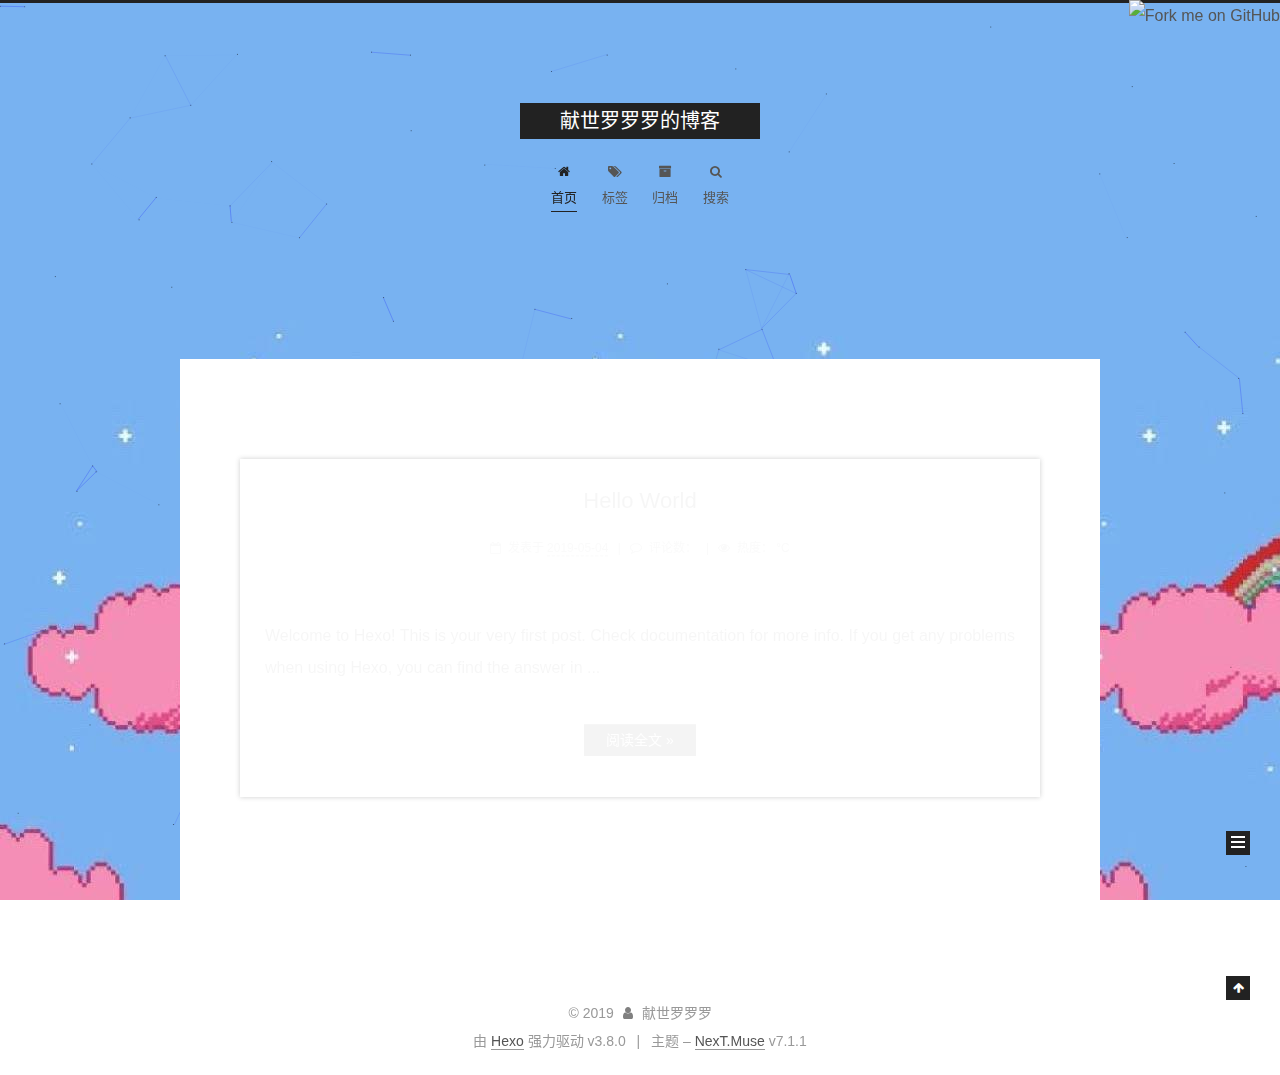
==== commit a5a3a0d2: "Site updated: 2019-05-05 11:41:16" ====
--- a/index.html
+++ b/index.html
@@ -419,7 +419,7 @@
                 <i class="fa fa-eye"></i>
               </span>
               
-                <span class="post-meta-item-text">阅读次数：</span>
+                <span class="post-meta-item-text">热度：</span>
               
                 <span class="leancloud-visitors-count"></span>
                 <span>°C</span>
--- a/css/main.css
+++ b/css/main.css
@@ -1868,7 +1868,7 @@
   width: 4px;
   height: 4px;
   border-radius: 50%;
-  background: #4b7074;
+  background: #3983df;
 }
 .feed-link,
 .chat {
